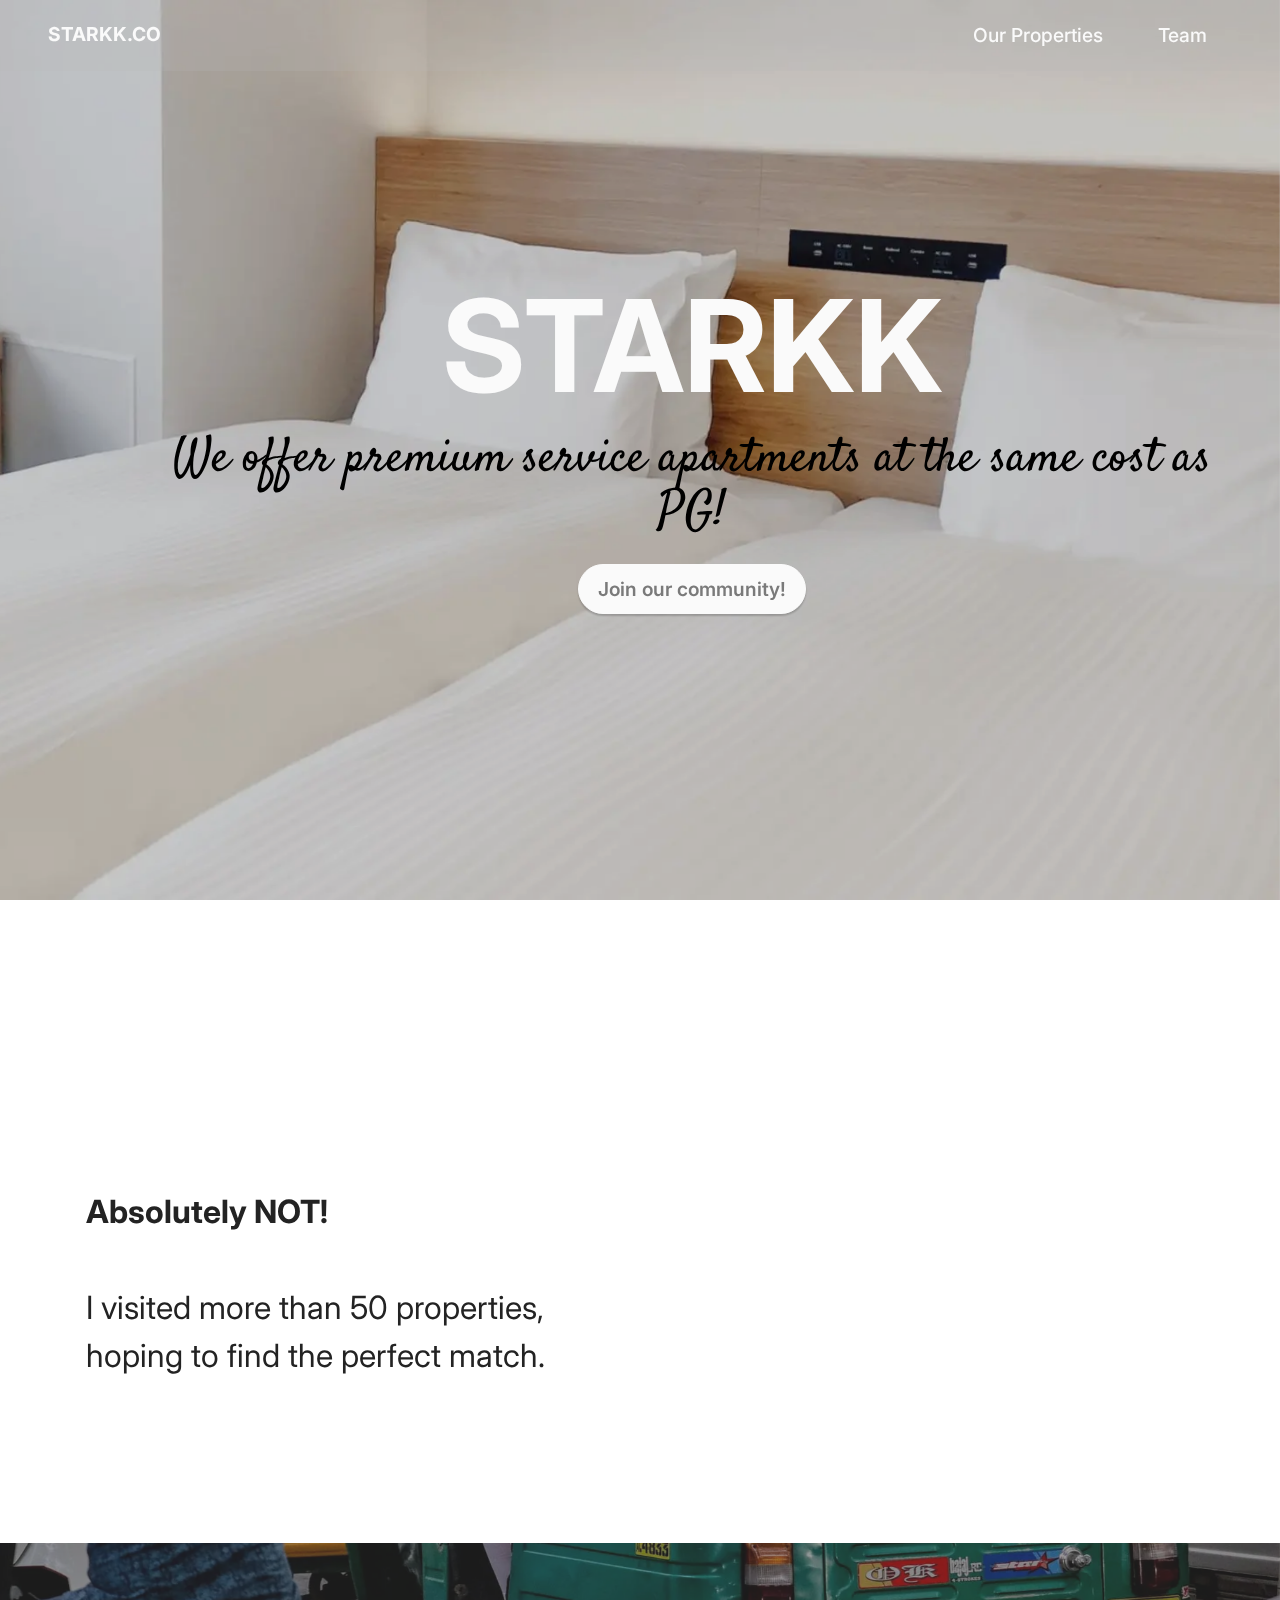
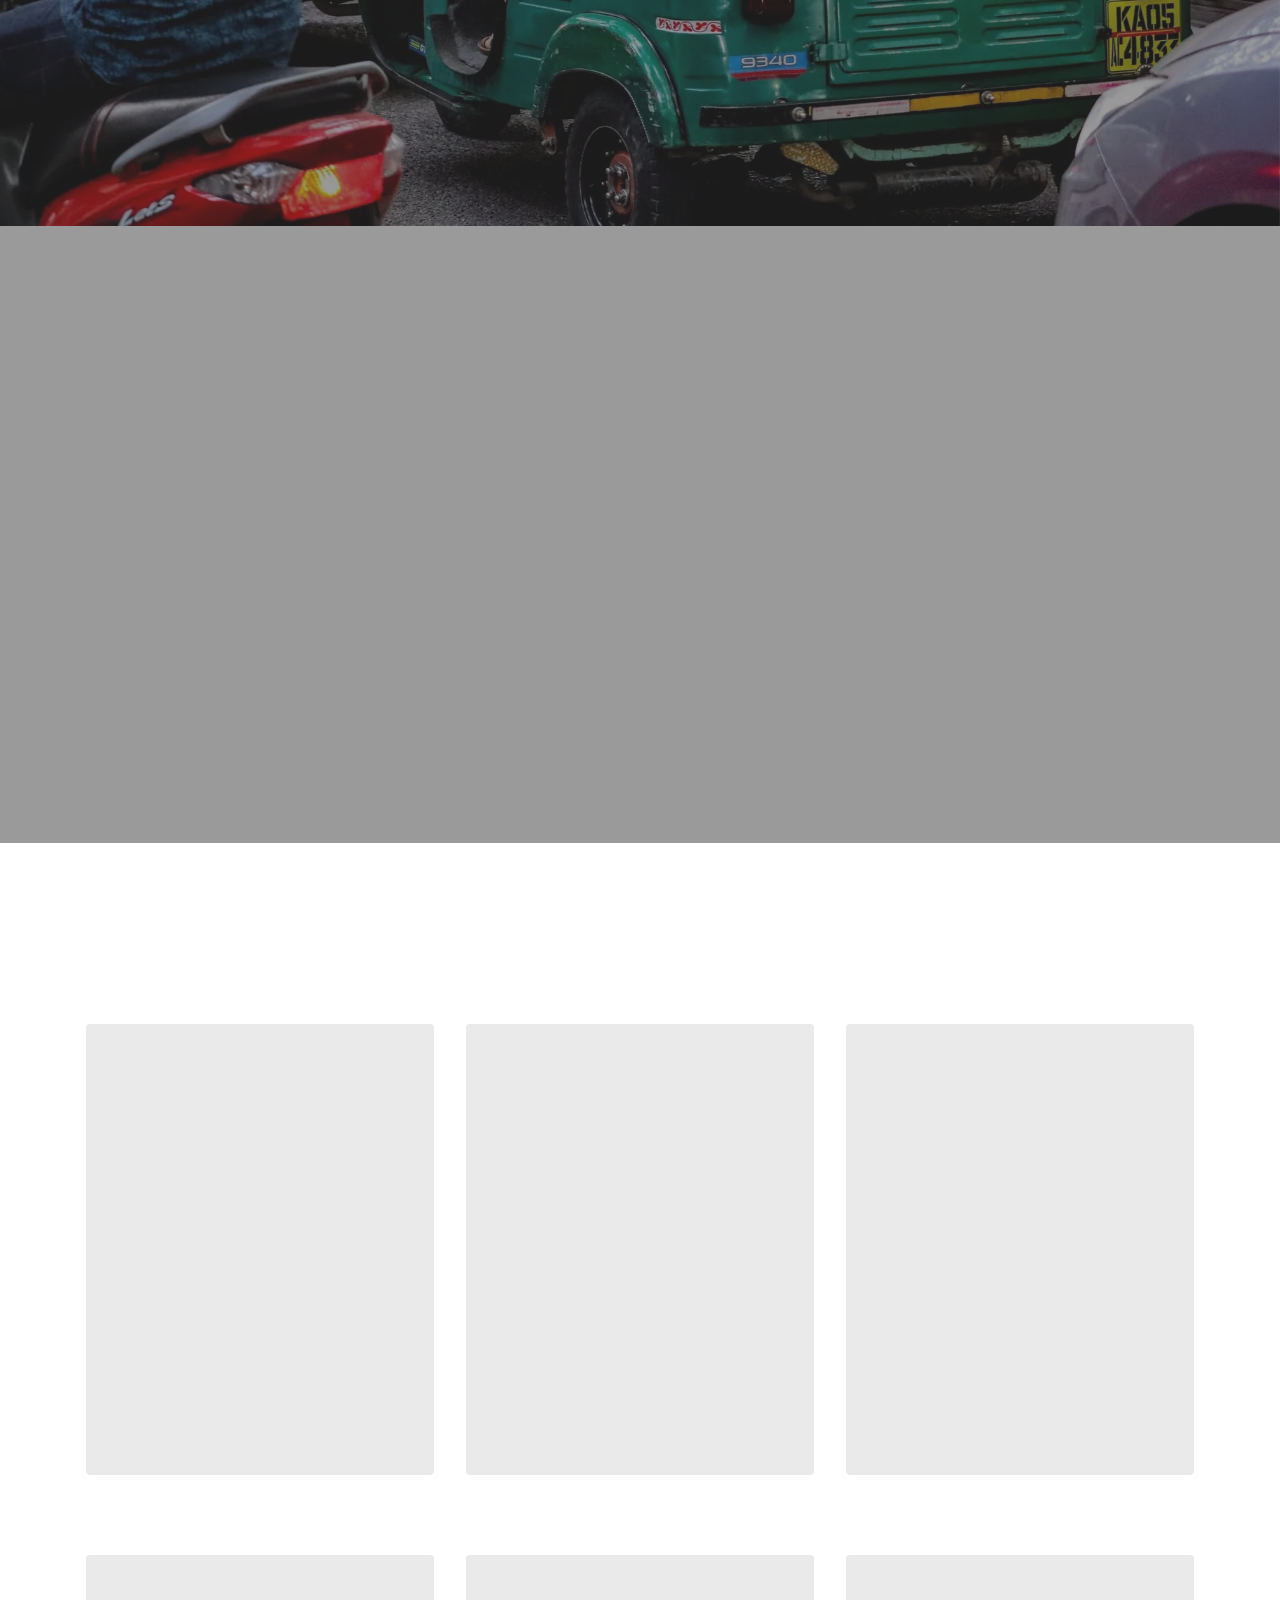
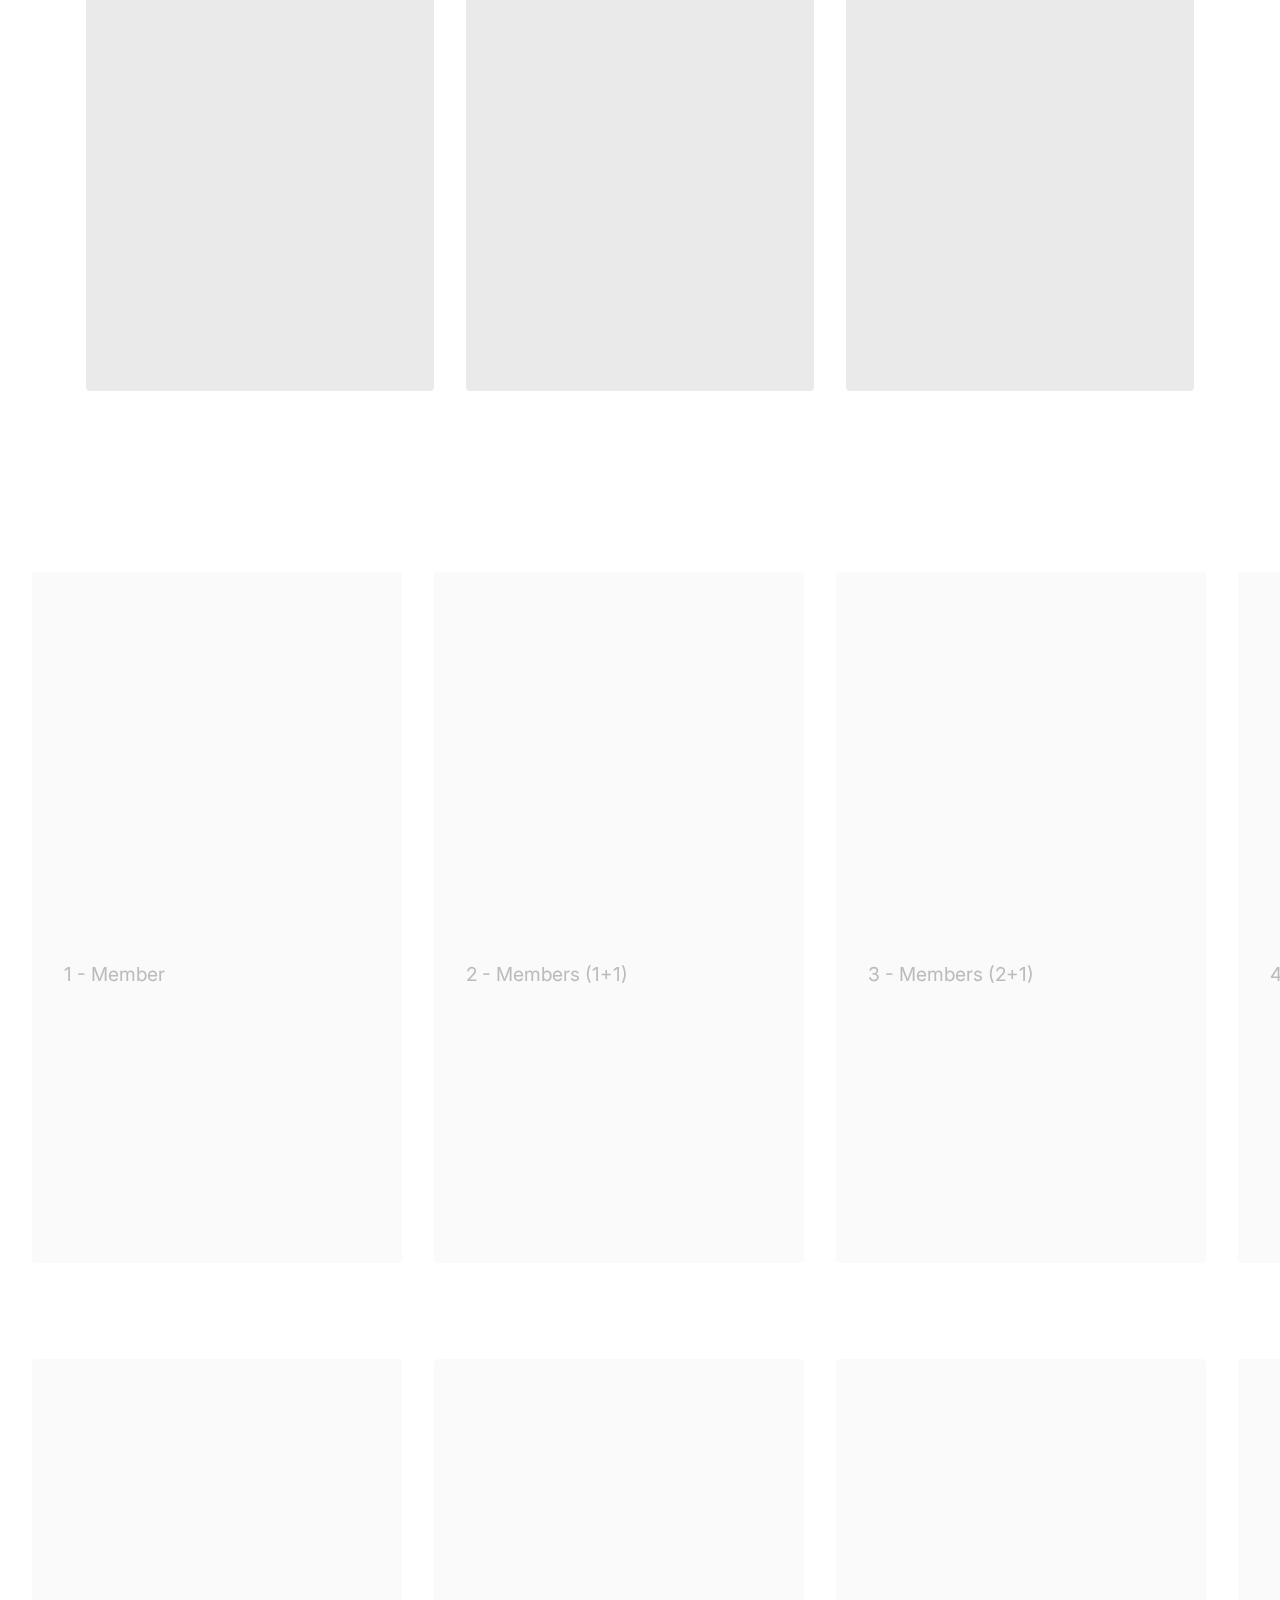
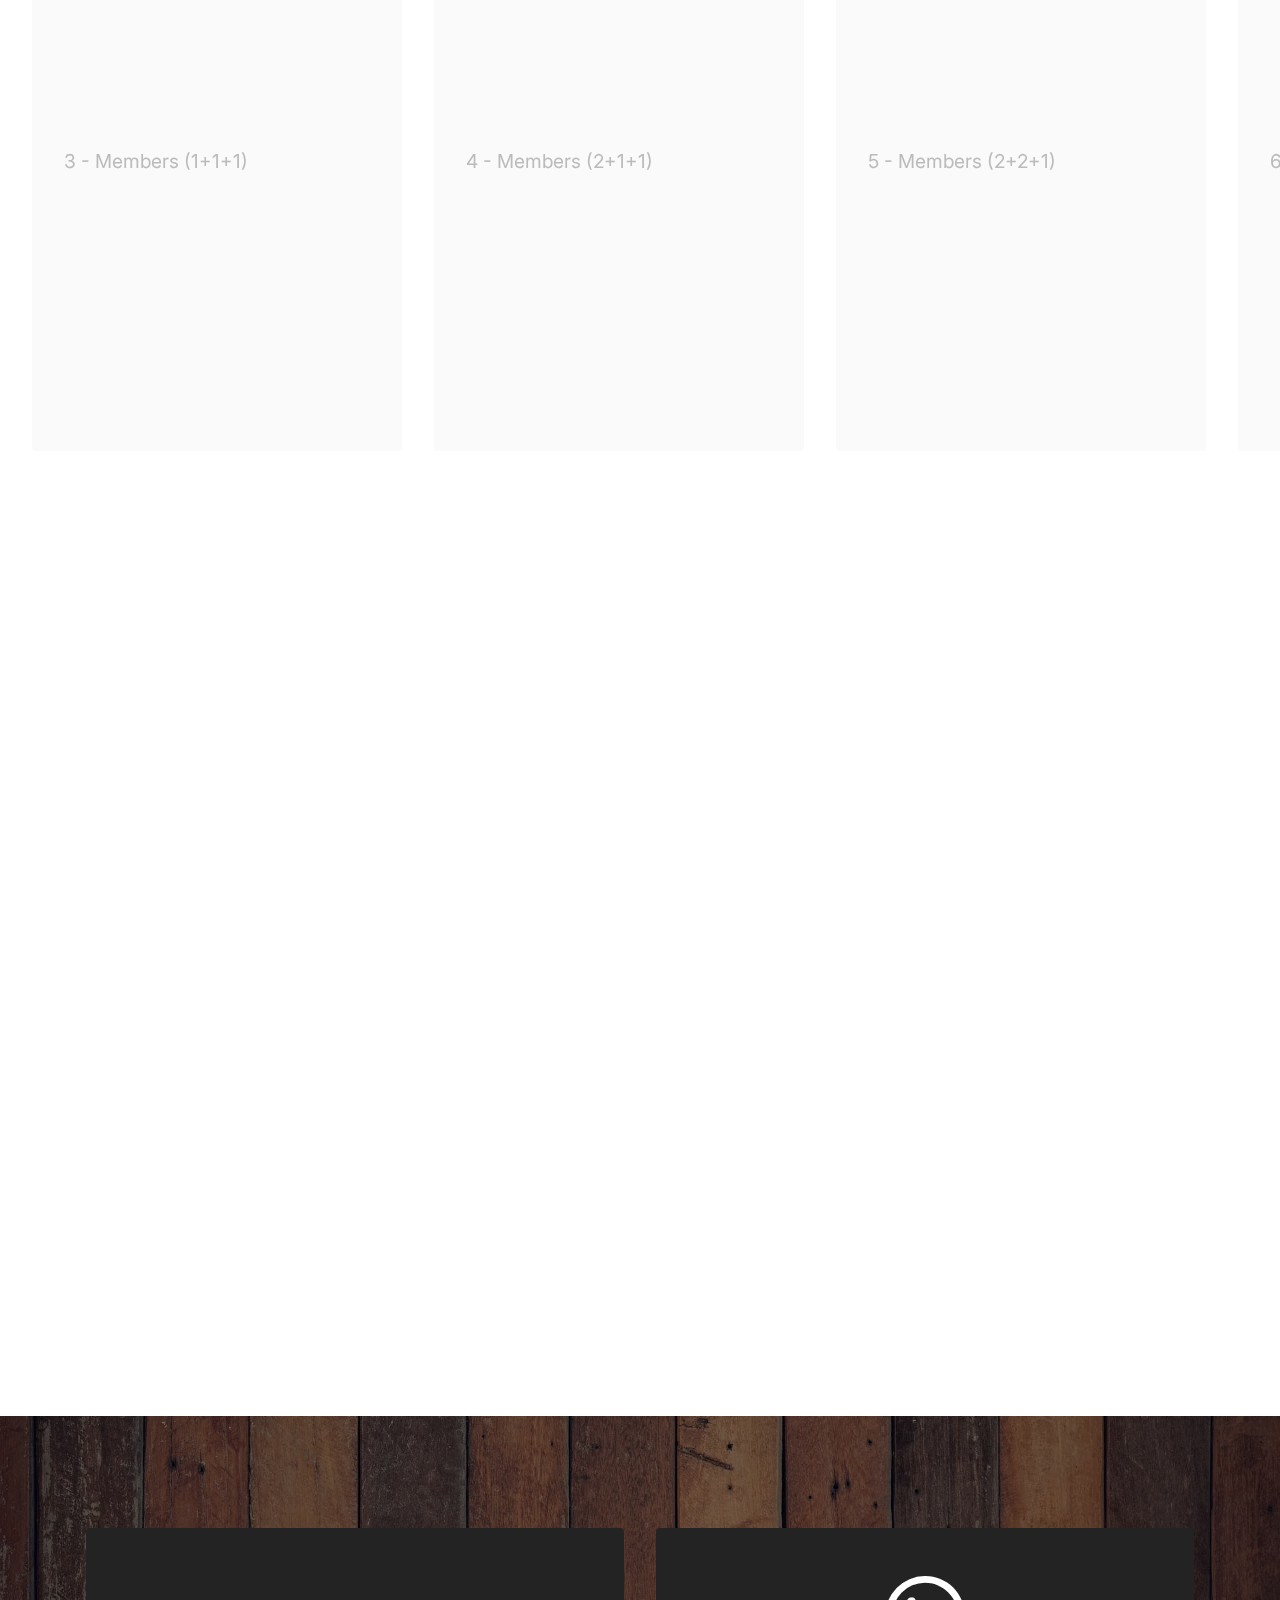
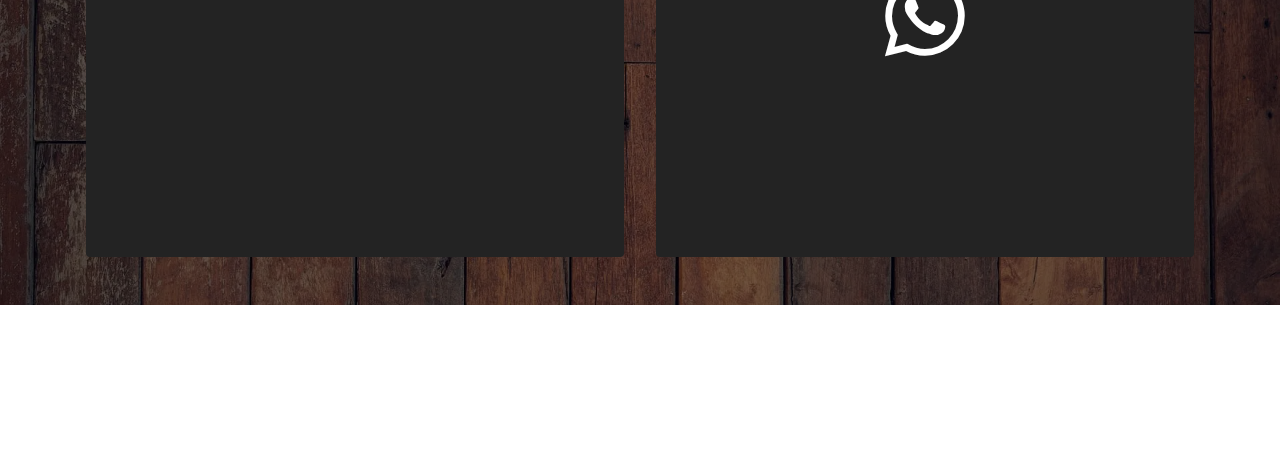
==== index.html @ d4f7dc9d "create github pages" ====
<!DOCTYPE html>
<html  >
<head>
  <!-- Site made with Mobirise Website Builder v5.8.14, https://mobirise.com -->
  <meta charset="UTF-8">
  <meta http-equiv="X-UA-Compatible" content="IE=edge">
  <meta name="generator" content="Mobirise v5.8.14, mobirise.com">
  <meta name="viewport" content="width=device-width, initial-scale=1, minimum-scale=1">
  <link rel="shortcut icon" href="assets/images/logo.png" type="image/x-icon">
  <meta name="description" content="">
  
  
  <title>Home</title>
  <link rel="stylesheet" href="assets/web/assets/mobirise-icons2/mobirise2.css">
  <link rel="stylesheet" href="assets/bootstrap/css/bootstrap.min.css">
  <link rel="stylesheet" href="assets/bootstrap/css/bootstrap-grid.min.css">
  <link rel="stylesheet" href="assets/bootstrap/css/bootstrap-reboot.min.css">
  <link rel="stylesheet" href="assets/parallax/jarallax.css">
  <link rel="stylesheet" href="assets/animatecss/animate.css">
  <link rel="stylesheet" href="assets/dropdown/css/style.css">
  <link rel="stylesheet" href="assets/socicon/css/styles.css">
  <link rel="stylesheet" href="assets/theme/css/style.css">
  <link rel="preload" href="https://fonts.googleapis.com/css?family=Inter:100,200,300,400,500,600,700,800,900&display=swap" as="style" onload="this.onload=null;this.rel='stylesheet'">
  <noscript><link rel="stylesheet" href="https://fonts.googleapis.com/css?family=Inter:100,200,300,400,500,600,700,800,900&display=swap"></noscript>
  <link rel="preload" href="https://fonts.googleapis.com/css?family=Satisfy:400&display=swap" as="style" onload="this.onload=null;this.rel='stylesheet'">
  <noscript><link rel="stylesheet" href="https://fonts.googleapis.com/css?family=Satisfy:400&display=swap"></noscript>
  <link rel="preload" as="style" href="assets/mobirise/css/mbr-additional.css"><link rel="stylesheet" href="assets/mobirise/css/mbr-additional.css" type="text/css">

  
  
  
</head>
<body>
  
  <section data-bs-version="5.1" class="menu menu1 cid-tGN4CB5rHm" once="menu" id="menu1-0">
    

    <nav class="navbar navbar-dropdown navbar-fixed-top navbar-expand-lg">
        <div class="container-fluid">
            <div class="navbar-brand">
                
                <span class="navbar-caption-wrap"><a class="navbar-caption text-white text-primary display-7" href="index.html">STARKK.CO</a></span>
            </div>
            <button class="navbar-toggler" type="button" data-toggle="collapse" data-bs-toggle="collapse" data-target="#navbarSupportedContent" data-bs-target="#navbarSupportedContent" aria-controls="navbarNavAltMarkup" aria-expanded="false" aria-label="Toggle navigation">
                <div class="hamburger">
                    <span></span>
                    <span></span>
                    <span></span>
                    <span></span>
                </div>
            </button>
            <div class="collapse navbar-collapse" id="navbarSupportedContent">
                <ul class="navbar-nav nav-dropdown nav-right" data-app-modern-menu="true"><li class="nav-item"><a class="nav-link link text-white text-primary display-7" href="page5.html">Our Properties&nbsp;</a></li><li class="nav-item"><a class="nav-link link text-white text-primary display-7" href="page12.html">Team</a></li></ul>
                
                
            </div>
        </div>
    </nav>
</section>

<section data-bs-version="5.1" class="header5 cid-tGN5LjjEiV mbr-fullscreen mbr-parallax-background" id="header5-7">

    

    
    <div class="mbr-overlay" style="opacity: 0.2; background-color: rgb(0, 0, 0);"></div>

    <div class="container-fluid">
        <div class="row justify-content-end">
            <div class="col-12 col-lg-11">
                <h1 class="mbr-section-title mbr-fonts-style mbr-white mb-3 display-1"><strong>STARKK</strong></h1>
                
                <p class="mbr-text mbr-fonts-style mbr-white display-2">
                    We offer premium service apartments at the same cost as PG!</p>
                <div class="mbr-section-btn mt-3"><a class="btn btn-white display-7" href="https://t.me/+6vLunbrpCRs2NWQ1">Join our community!</a></div>
            </div>
        </div>
    </div>
</section>

<section data-bs-version="5.1" class="content10 cid-tGR493WQ1v" id="content10-15">
    
    <div class="container">
        <div class="row justify-content-center">
            <div class="col-12 col-md">
                <h5 class="mbr-section-title mbr-fonts-style mb-4 display-5"><strong>Is finding a good living space in Bangalore easy?</strong></h5>
                <h6 class="mbr-section-subtitle mbr-fonts-style mb-4 display-5"><br><strong>Absolutely NOT!</strong><br><br>I visited more than 50 properties, hoping to find the perfect match.</h6>
            </div>
            <div class="col-md-12 col-lg-6">
                <p class="mbr-text mbr-fonts-style display-7">After graduating from college, I moved to Bangalore to start my professional journey. I was looking for a living space that<br><br>• Was located near my office<br>• Was clean and well maintained<br>• Had good quality food options<br>• Had a fast and uninterrupted Wi-Fi connection<br><br>Sadly, none of the available options checked even half of the boxes on my list. It's was an absolute nightmare trying to find a place in this big city that met most of my expectations.&nbsp;<br><br>Sudhanshu Raj
<br>IIT BHU, 2021<br></p>
            </div>
        </div>
    </div>
</section>

<section data-bs-version="5.1" class="header5 cid-tGR6v60Wio mbr-fullscreen mbr-parallax-background" id="header5-16">

    

    
    <div class="mbr-overlay" style="opacity: 0.5; background-color: rgb(53, 53, 53);"></div>

    <div class="container">
        <div class="row justify-content-center">
            <div class="col-12 col-lg-10">
                <h1 class="mbr-section-title mbr-fonts-style mbr-white mb-3 display-2"><strong>I wanted to free my peers and friends of the house hunting burden that I faced after coming to Bangalore.</strong></h1>
                
                <p class="mbr-text mbr-fonts-style mbr-white display-5">And that is why, we started <strong>STARKK</strong>, to curate a range of exceptional living spaces designed specifically for the modern professionals!</p>
                <div class="mbr-section-btn mt-3"><a class="btn btn-primary display-7" href="https://t.me/+6vLunbrpCRs2NWQ1">Join our community!</a></div>
            </div>
        </div>
    </div>
</section>

<section data-bs-version="5.1" class="features3 cid-tGR8wv3xkd" id="features3-19">
    
    
    <div class="container">
        <div class="mbr-section-head">
            <h4 class="mbr-section-title mbr-fonts-style align-center mb-0 display-2">
                <strong>Here's what we do differently</strong></h4>
            <h5 class="mbr-section-subtitle mbr-fonts-style align-center mb-0 mt-2 display-5"></h5>
        </div>
        <div class="row mt-4">
            <div class="item features-image сol-12 col-md-6 col-lg-4">
                <div class="item-wrapper">
                    <div class="item-img">
                        <img src="assets/images/mbr-815x543.webp" alt="Mobirise Website Builder">
                    </div>
                    <div class="item-content">
                        <h5 class="item-title mbr-fonts-style display-7"><strong>Prime Locations</strong></h5>
                        
                        <p class="mbr-text mbr-fonts-style mt-3 display-4">Located near major corporate hubs</p>
                    </div>
                    
                </div>
            </div>
            <div class="item features-image сol-12 col-md-6 col-lg-4">
                <div class="item-wrapper">
                    <div class="item-img">
                        <img src="assets/images/mbr-815x576.webp" alt="Mobirise Website Builder">
                    </div>
                    <div class="item-content">
                        <h5 class="item-title mbr-fonts-style display-7"><span style="font-size: 19.2px;"><strong>Neighbours</strong></span><br></h5>
                        
                        <p class="mbr-text mbr-fonts-style mt-3 display-4">Your neighbours are from other equally elite institutions</p>
                    </div>
                    
                </div>
            </div>
            <div class="item features-image сol-12 col-md-6 col-lg-4">
                <div class="item-wrapper">
                    <div class="item-img">
                        <img src="assets/images/mbr-815x517.webp" alt="Mobirise Website Builder">
                    </div>
                    <div class="item-content">
                        <h5 class="item-title mbr-fonts-style display-7"><strong>High-Speed Internet</strong></h5>
                        
                        <p class="mbr-text mbr-fonts-style mt-3 display-4">Why let internet connectivity  interrupt your work or leisure (We provide you with two internet connections)<br></p>
                    </div>
                    
                </div>
            </div>
        </div>
    </div>
</section>

<section data-bs-version="5.1" class="features3 cid-tGRbZzgv1P" id="features3-1d">
    
    
    <div class="container">
        
        <div class="row mt-4">
            <div class="item features-image сol-12 col-md-6 col-lg-4">
                <div class="item-wrapper">
                    <div class="item-img">
                        <img src="assets/images/mbr-1-815x543.webp" alt="Mobirise Website Builder">
                    </div>
                    <div class="item-content">
                        <h5 class="item-title mbr-fonts-style display-7"><span style="font-size: 19.2px;"><strong>Housekeeping</strong></span><br></h5>
                        
                        <p class="mbr-text mbr-fonts-style mt-3 display-4">We provide high quality, clean and hygienic living spaces with on call housekeeping support</p>
                    </div>
                    
                </div>
            </div>
            <div class="item features-image сol-12 col-md-6 col-lg-4">
                <div class="item-wrapper">
                    <div class="item-img">
                        <img src="assets/images/mbr-815x544.webp" alt="Mobirise Website Builder">
                    </div>
                    <div class="item-content">
                        <h5 class="item-title mbr-fonts-style display-7"><strong>Meal Plans</strong></h5>
                        
                        <p class="mbr-text mbr-fonts-style mt-3 display-4">Optional services featuring home like North and South Indian cuisine</p>
                    </div>
                    
                </div>
            </div>
            <div class="item features-image сol-12 col-md-6 col-lg-4">
                <div class="item-wrapper">
                    <div class="item-img">
                        <img src="assets/images/mbr-815x540.webp" alt="Mobirise Website Builder">
                    </div>
                    <div class="item-content">
                        <h5 class="item-title mbr-fonts-style display-7"><strong>Quick Support</strong></h5>
                        
                        <p class="mbr-text mbr-fonts-style mt-3 display-4">Our dedicated support team will address any concerns or queries that you may have<br></p>
                    </div>
                    
                </div>
            </div>
        </div>
    </div>
</section>

<section data-bs-version="5.1" class="slider5 mbr-embla cid-tGSY0SwOxm" id="slider5-1g">
    
    
    <div class="position-relative">
        <div class="mbr-section-head">
            <h4 class="mbr-section-title mbr-fonts-style align-center mb-0 display-2">
                <strong>Our Offerings</strong></h4>
            
        </div>
        <div class="embla mt-4" data-skip-snaps="true" data-align="center" data-contain-scroll="trimSnaps" data-auto-play-interval="5" data-draggable="true">
            <div class="embla__viewport container-fluid">
                <div class="embla__container">
                    <div class="embla__slide slider-image item active" style="margin-left: 1rem; margin-right: 1rem;">
                        <div class="slide-content">
                            <div class="item-img">
                                <div class="item-wrapper">
                                    <img src="assets/images/pexels-rachel-claire-5490384-600x900.webp" alt="Mobirise Website Builder" title="">
                                </div>
                            </div>
                            <div class="item-content">
                                <h5 class="item-title mbr-fonts-style display-5"><strong>1 BHK</strong></h5>
                                <h6 class="item-subtitle mbr-fonts-style mt-1 display-7">1 - Member</h6>
                                <p class="mbr-text mbr-fonts-style mt-3 display-7">This is for one person. Fully furnished 1 BHK flat with hall, kitchen, and utility area.</p>
                            </div>
                            <div class="mbr-section-btn item-footer mt-2"><a href="page1.html" class="btn item-btn btn-black display-4" target="_blank">Check details</a></div>
                        </div>
                    </div>
                    
                    <div class="embla__slide slider-image item" style="margin-left: 1rem; margin-right: 1rem;">
                        <div class="slide-content">
                            <div class="item-img">
                                <div class="item-wrapper">
                                    <img src="assets/images/masaaki-komori-imbxscxyife-unsplash-600x400.webp" alt="Mobirise Website Builder" title="" data-slide-to="1" data-bs-slide-to="1">
                                </div>
                            </div>
                            <div class="item-content">
                                <h5 class="item-title mbr-fonts-style display-5"><strong>1 BHK</strong></h5>
                                <h6 class="item-subtitle mbr-fonts-style mt-1 display-7">2 - Members (1+1)</h6>
                                <p class="mbr-text mbr-fonts-style mt-3 display-7">This is for two people. 2 people in a room will get a fully furnished
<br>1 BHK flat with hall, kitchen, and utility area.<br></p>
                            </div>
                            <div class="mbr-section-btn item-footer mt-2"><a href="page2.html" class="btn item-btn btn-black display-4" target="_blank">Check details</a></div>
                        </div>
                    </div><div class="embla__slide slider-image item" style="margin-left: 1rem; margin-right: 1rem;">
                        <div class="slide-content">
                            <div class="item-img">
                                <div class="item-wrapper">
                                    <img src="assets/images/febrian-zakaria-2qtscoqnoag-unsplash-600x900.webp" alt="Mobirise Website Builder" title="" data-slide-to="2" data-bs-slide-to="2">
                                </div>
                            </div>
                            <div class="item-content">
                                <h5 class="item-title mbr-fonts-style display-5"><strong>2 BHK</strong></h5>
                                <h6 class="item-subtitle mbr-fonts-style mt-1 display-7">3 - Members (2+1)</h6>
                                <p class="mbr-text mbr-fonts-style mt-3 display-7">This is for three people. 1 person in a room and 2 people in another room will get a fully furnished 2 BHK flat with hall, kitchen, and utility area.</p>
                            </div>
                            <div class="mbr-section-btn item-footer mt-2"><a href="page3.html" class="btn item-btn btn-black display-4" target="_blank">Check details</a></div>
                        </div>
                    </div>
                    <div class="embla__slide slider-image item" style="margin-left: 1rem; margin-right: 1rem;">
                        <div class="slide-content">
                            <div class="item-img">
                                <div class="item-wrapper">
                                    <img src="assets/images/pexels-engin-akyurt-3688261-600x400.webp" alt="Mobirise Website Builder" title="">
                                </div>
                            </div>
                            <div class="item-content">
                                <h5 class="item-title mbr-fonts-style display-5"><strong>2 BHK</strong></h5>
                                <h6 class="item-subtitle mbr-fonts-style mt-1 display-7">4 - Members (2+2)</h6>
                                <p class="mbr-text mbr-fonts-style mt-3 display-7">This is for four people. 2 people in a room will get a fully furnished
<br>2 BHK flat with hall, dinning area, kitchen, and utility area.<br></p>
                            </div>
                            <div class="mbr-section-btn item-footer mt-2"><a href="page4.html" class="btn item-btn btn-black display-4" target="_blank">Check details</a></div>
                        </div>
                    </div>
                </div>
            </div>
            <button class="embla__button embla__button--prev">
                <span class="mobi-mbri mobi-mbri-arrow-prev mbr-iconfont" aria-hidden="true"></span>
                <span class="sr-only visually-hidden visually-hidden">Previous</span>
            </button>
            <button class="embla__button embla__button--next">
                <span class="mobi-mbri mobi-mbri-arrow-next mbr-iconfont" aria-hidden="true"></span>
                <span class="sr-only visually-hidden visually-hidden">Next</span>
            </button>
        </div>
    </div>
</section>

<section data-bs-version="5.1" class="slider5 mbr-embla cid-tHdAeYsY3I" id="slider5-2h">
    
    
    <div class="position-relative">
        
        <div class="embla mt-4" data-skip-snaps="true" data-align="center" data-contain-scroll="trimSnaps" data-auto-play-interval="5" data-draggable="true">
            <div class="embla__viewport container-fluid">
                <div class="embla__container">
                    <div class="embla__slide slider-image item active" style="margin-left: 1rem; margin-right: 1rem;">
                        <div class="slide-content">
                            <div class="item-img">
                                <div class="item-wrapper">
                                    <img src="assets/images/mbr-3-600x400.webp" alt="Mobirise Website Builder" title="">
                                </div>
                            </div>
                            <div class="item-content">
                                <h5 class="item-title mbr-fonts-style display-5"><strong>3 BHK</strong></h5>
                                <h6 class="item-subtitle mbr-fonts-style mt-1 display-7">3 - Members (1+1+1)</h6>
                                <p class="mbr-text mbr-fonts-style mt-3 display-7">This is for three people. Fully furnished 3 BHK flat with hall, kitchen, and utility area.</p>
                            </div>
                            <div class="mbr-section-btn item-footer mt-2"><a href="page6.html" class="btn item-btn btn-black display-4">Check details</a></div>
                        </div>
                    </div>
                    
                    <div class="embla__slide slider-image item" style="margin-left: 1rem; margin-right: 1rem;">
                        <div class="slide-content">
                            <div class="item-img">
                                <div class="item-wrapper">
                                    <img src="assets/images/mbr-600x396.webp" alt="Mobirise Website Builder" title="" data-slide-to="1" data-bs-slide-to="1">
                                </div>
                            </div>
                            <div class="item-content">
                                <h5 class="item-title mbr-fonts-style display-5"><strong>3 BHK</strong></h5>
                                <h6 class="item-subtitle mbr-fonts-style mt-1 display-7">4 - Members (2+1+1)</h6>
                                <p class="mbr-text mbr-fonts-style mt-3 display-7">This is for four people. 2 people in a room and 1-1 in other rooms will get a fully furnished 3 BHK flat with a hall, kitchen, and utility area.<br></p>
                            </div>
                            <div class="mbr-section-btn item-footer mt-2"><a href="page7.html" class="btn item-btn btn-black display-4">Check details</a></div>
                        </div>
                    </div><div class="embla__slide slider-image item" style="margin-left: 1rem; margin-right: 1rem;">
                        <div class="slide-content">
                            <div class="item-img">
                                <div class="item-wrapper">
                                    <img src="assets/images/mbr-600x455.webp" alt="Mobirise Website Builder" title="" data-slide-to="2" data-bs-slide-to="2">
                                </div>
                            </div>
                            <div class="item-content">
                                <h5 class="item-title mbr-fonts-style display-5"><strong>3 BHK</strong></h5>
                                <h6 class="item-subtitle mbr-fonts-style mt-1 display-7">5 - Members (2+2+1)</h6>
                                <p class="mbr-text mbr-fonts-style mt-3 display-7">This is for five people. 2-2 people in two rooms and 1 person in another room will get a fully furnished 3 BHK flat with hall, kitchen, and utility area.</p>
                            </div>
                            <div class="mbr-section-btn item-footer mt-2"><a href="page8.html" class="btn item-btn btn-black display-4">Check details</a></div>
                        </div>
                    </div>
                    <div class="embla__slide slider-image item" style="margin-left: 1rem; margin-right: 1rem;">
                        <div class="slide-content">
                            <div class="item-img">
                                <div class="item-wrapper">
                                    <img src="assets/images/mbr-4-600x400.webp" alt="Mobirise Website Builder" title="">
                                </div>
                            </div>
                            <div class="item-content">
                                <h5 class="item-title mbr-fonts-style display-5"><strong>3 BHK</strong></h5>
                                <h6 class="item-subtitle mbr-fonts-style mt-1 display-7">6 - Members (2+2+2)</h6>
                                <p class="mbr-text mbr-fonts-style mt-3 display-7">This is for six people. 2 people in each room will get a fully furnished 3 BHK flat with hall, dinning area, kitchen, and utility area.<br></p>
                            </div>
                            <div class="mbr-section-btn item-footer mt-2"><a href="page9.html" class="btn item-btn btn-black display-4">Check details</a></div>
                        </div>
                    </div>
                </div>
            </div>
            <button class="embla__button embla__button--prev">
                <span class="mobi-mbri mobi-mbri-arrow-prev mbr-iconfont" aria-hidden="true"></span>
                <span class="sr-only visually-hidden visually-hidden">Previous</span>
            </button>
            <button class="embla__button embla__button--next">
                <span class="mobi-mbri mobi-mbri-arrow-next mbr-iconfont" aria-hidden="true"></span>
                <span class="sr-only visually-hidden visually-hidden">Next</span>
            </button>
        </div>
    </div>
</section>

<section data-bs-version="5.1" class="content4 cid-tGO77aEwrs" id="content4-13">
    

    
    
    <div class="container">
        <div class="row justify-content-center">
            <div class="title col-md-12 col-lg-10">
                <h3 class="mbr-section-title mbr-fonts-style align-center mb-4 display-2">
                    <strong>Pricing &amp; Features</strong></h3>
                
                
            </div>
        </div>
    </div>
</section>

<section data-bs-version="5.1" class="slider2 cid-tGNRU07YNK" id="slider2-11">
    

    
    <div class="container">
        <div class="row justify-content-center">
            <div class="col-12 col-md-12">
                <div class="carousel slide" id="tHhly1bNRq" data-ride="carousel" data-bs-ride="carousel" data-interval="5000" data-bs-interval="5000">
                    <ol class="carousel-indicators">
                        <li data-slide-to="0" data-bs-slide-to="0" class="active" data-target="#tHhly1bNRq" data-bs-target="#tHhly1bNRq"></li><li data-slide-to="1" data-bs-slide-to="1" class="" data-target="#tHhly1bNRq" data-bs-target="#tHhly1bNRq"></li><li data-slide-to="2" data-bs-slide-to="2" class="" data-target="#tHhly1bNRq" data-bs-target="#tHhly1bNRq"></li>
                        <li data-slide-to="3" data-bs-slide-to="3" data-target="#tHhly1bNRq" data-bs-target="#tHhly1bNRq"></li>
                        
                    </ol>
                    <div class="carousel-inner">
                        <div class="carousel-item slider-image item active">
                            <div class="item-wrapper">
                                
                                <img class="d-block w-100" src="assets/images/2-bhk-1-2164x2752.webp" alt="Mobirise Website Builder" data-slide-to="1" data-bs-slide-to="1">
                                
                            </div>
                        </div><div class="carousel-item slider-image item">
                            <div class="item-wrapper">
                                
                                <img class="d-block w-100" src="assets/images/1-bhk-wb1-2166x2708.webp" alt="Mobirise Website Builder" data-slide-to="2" data-bs-slide-to="2">
                                
                            </div>
                        </div><div class="carousel-item slider-image item">
                            <div class="item-wrapper">
                                
                                <img class="d-block w-100" src="assets/images/1-bhk-wb-2166x2708.webp" alt="Mobirise Website Builder" data-slide-to="3" data-bs-slide-to="3">
                                
                            </div>
                        </div><div class="carousel-item slider-image item">
                            <div class="item-wrapper">
                                
                                <img class="d-block w-100" src="assets/images/2-bhk-2-2164x2752.webp" alt="Mobirise Website Builder" data-slide-to="0" data-bs-slide-to="0">
                                
                            </div>
                        </div>
                        
                        
                    </div>
                    <a class="carousel-control carousel-control-prev" role="button" data-slide="prev" data-bs-slide="prev" href="#tHhly1bNRq">
                        <span class="mobi-mbri mobi-mbri-arrow-prev" aria-hidden="true"></span>
                        <span class="sr-only visually-hidden">Previous</span>
                    </a>
                    <a class="carousel-control carousel-control-next" role="button" data-slide="next" data-bs-slide="next" href="#tHhly1bNRq">
                        <span class="mobi-mbri mobi-mbri-arrow-next" aria-hidden="true"></span>
                        <span class="sr-only visually-hidden">Next</span>
                    </a>
                </div>
            </div>
        </div>
    </div>
</section>

<section data-bs-version="5.1" class="contacts1 cid-tGNTQEcckO" id="contacts1-12">

    

    
    <div class="mbr-overlay" style="opacity: 0.5; background-color: rgb(0, 0, 0);">
    </div>
    <div class="container">
        <div class="mbr-section-head">
            <h3 class="mbr-section-title mbr-fonts-style align-center mb-0 display-5">
                <strong>Contact Us</strong>
            </h3>
            
        </div>
        <div class="row justify-content-center mt-4">
            <div class="card col-12 col-lg-6">
                <div class="card-wrapper">
                    <div class="card-box align-center">
                        <div class="image-wrapper">
                            <a href="https://t.me/+6vLunbrpCRs2NWQ1"><span class="mbr-iconfont socicon-telegram socicon" style="color: rgb(255, 255, 255); fill: rgb(255, 255, 255);"></span></a>
                        </div>
                        <h4 class="card-title mbr-fonts-style mb-2 display-5"><strong>Telegram</strong></h4>
                        <p class="mbr-text mbr-fonts-style mb-2 display-4"></p>
                        <h5 class="link mbr-fonts-style display-4">J<a href="https://t.me/+6vLunbrpCRs2NWQ1" class="text-primary">oin our Telegram group for updates on living spaces</a></h5>
                    </div>
                </div>
            </div>
            <div class="card col-12 col-lg-6">
                <div class="card-wrapper">
                    <div class="card-box align-center">
                        <div class="image-wrapper">
                            <span class="mbr-iconfont socicon-whatsapp socicon" style="color: rgb(255, 255, 255); fill: rgb(255, 255, 255);"></span>
                        </div>
                        <h4 class="card-title mbr-fonts-style align-center mb-2 display-5">
                            <strong>WhatsApp</strong></h4>
                        <p class="mbr-text mbr-fonts-style mb-2 display-4"></p>
                        <h5 class="link mbr-black mbr-fonts-style display-7">Reach out to us for any queries<br>+91 9984999742</h5>
                    </div>
                </div>
            </div>
        </div>
    </div>
</section>

<section data-bs-version="5.1" class="footer7 cid-tGRdBDmHnu mbr-reveal" once="footers" id="footer7-1f">

    

    

    <div class="container">
        <div class="media-container-row align-center mbr-white">
            <div class="col-12">
                <p class="mbr-text mb-0 mbr-fonts-style display-7">
                    © Copyright 2023 STARKK.CO</p>
            </div>
        </div>
    </div>
</section><section class="display-7" style="padding: 0;align-items: center;justify-content: center;flex-wrap: wrap;    align-content: center;display: flex;position: relative;height: 4rem;"><a href="https://mobiri.se/3033887" style="flex: 1 1;height: 4rem;position: absolute;width: 100%;z-index: 1;"><img alt="" style="height: 4rem;" src="[data-uri]"></a><p style="margin: 0;text-align: center;" class="display-7">Made with  &#8204;</p><a style="z-index:1" href="https://mobirise.com/builder/html-code-generator.html">HTML Code Generator</a></section><script src="assets/bootstrap/js/bootstrap.bundle.min.js"></script>  <script src="assets/parallax/jarallax.js"></script>  <script src="assets/smoothscroll/smooth-scroll.js"></script>  <script src="assets/ytplayer/index.js"></script>  <script src="assets/dropdown/js/navbar-dropdown.js"></script>  <script src="assets/embla/embla.min.js"></script>  <script src="assets/embla/script.js"></script>  <script src="assets/theme/js/script.js"></script>  
  
  
 <div id="scrollToTop" class="scrollToTop mbr-arrow-up"><a style="text-align: center;"><i class="mbr-arrow-up-icon mbr-arrow-up-icon-cm cm-icon cm-icon-smallarrow-up"></i></a></div>
    <input name="animation" type="hidden">
  </body>
</html>
---- assets/web/assets/mobirise-icons2/mobirise2.css ----
@font-face {
  font-family: 'Moririse2';
  font-display: swap;
  src:  url('mobirise2.eot?f2bix4');
  src:  url('mobirise2.eot?f2bix4#iefix') format('embedded-opentype'),
    url('mobirise2.ttf?f2bix4') format('truetype'),
    url('mobirise2.woff?f2bix4') format('woff'),
    url('mobirise2.svg?f2bix4#mobirise2') format('svg');
  font-weight: normal;
  font-style: normal;
}

[class^="mobi-"], [class*=" mobi-"] {
  /* use !important to prevent issues with browser extensions that change fonts */
  font-family: 'Moririse2' !important;
  speak: none;
  font-style: normal;
  font-weight: normal;
  font-variant: normal;
  text-transform: none;
  line-height: 1;

  /* Better Font Rendering =========== */
  -webkit-font-smoothing: antialiased;
  -moz-osx-font-smoothing: grayscale;
}

.mobi-mbri-add-submenu:before {
  content: "\e900";
}
.mobi-mbri-alert:before {
  content: "\e901";
}
.mobi-mbri-align-center:before {
  content: "\e902";
}
.mobi-mbri-align-justify:before {
  content: "\e903";
}
.mobi-mbri-align-left:before {
  content: "\e904";
}
.mobi-mbri-align-right:before {
  content: "\e905";
}
.mobi-mbri-android:before {
  content: "\e906";
}
.mobi-mbri-apple:before {
  content: "\e907";
}
.mobi-mbri-arrow-down:before {
  content: "\e908";
}
.mobi-mbri-arrow-next:before {
  content: "\e909";
}
.mobi-mbri-arrow-prev:before {
  content: "\e90a";
}
.mobi-mbri-arrow-up:before {
  content: "\e90b";
}
.mobi-mbri-bold:before {
  content: "\e90c";
}
.mobi-mbri-bookmark:before {
  content: "\e90d";
}
.mobi-mbri-bootstrap:before {
  content: "\e90e";
}
.mobi-mbri-briefcase:before {
  content: "\e90f";
}
.mobi-mbri-browse:before {
  content: "\e910";
}
.mobi-mbri-bulleted-list:before {
  content: "\e911";
}
.mobi-mbri-calendar:before {
  content: "\e912";
}
.mobi-mbri-camera:before {
  content: "\e913";
}
.mobi-mbri-cart-add:before {
  content: "\e914";
}
.mobi-mbri-cart-full:before {
  content: "\e915";
}
.mobi-mbri-cash:before {
  content: "\e916";
}
.mobi-mbri-change-style:before {
  content: "\e917";
}
.mobi-mbri-chat:before {
  content: "\e918";
}
.mobi-mbri-clock:before {
  content: "\e919";
}
.mobi-mbri-close:before {
  content: "\e91a";
}
.mobi-mbri-cloud:before {
  content: "\e91b";
}
.mobi-mbri-code:before {
  content: "\e91c";
}
.mobi-mbri-contact-form:before {
  content: "\e91d";
}
.mobi-mbri-credit-card:before {
  content: "\e91e";
}
.mobi-mbri-cursor-click:before {
  content: "\e91f";
}
.mobi-mbri-cust-feedback:before {
  content: "\e920";
}
.mobi-mbri-database:before {
  content: "\e921";
}
.mobi-mbri-delivery:before {
  content: "\e922";
}
.mobi-mbri-desktop:before {
  content: "\e923";
}
.mobi-mbri-devices:before {
  content: "\e924";
}
.mobi-mbri-down:before {
  content: "\e925";
}
.mobi-mbri-download-2:before {
  content: "\e926";
}
.mobi-mbri-download:before {
  content: "\e927";
}
.mobi-mbri-drag-n-drop-2:before {
  content: "\e928";
}
.mobi-mbri-drag-n-drop:before {
  content: "\e929";
}
.mobi-mbri-edit-2:before {
  content: "\e92a";
}
.mobi-mbri-edit:before {
  content: "\e92b";
}
.mobi-mbri-error:before {
  content: "\e92c";
}
.mobi-mbri-extension:before {
  content: "\e92d";
}
.mobi-mbri-features:before {
  content: "\e92e";
}
.mobi-mbri-file:before {
  content: "\e92f";
}
.mobi-mbri-flag:before {
  content: "\e930";
}
.mobi-mbri-folder:before {
  content: "\e931";
}
.mobi-mbri-gift:before {
  content: "\e932";
}
.mobi-mbri-github:before {
  content: "\e933";
}
.mobi-mbri-globe-2:before {
  content: "\e934";
}
.mobi-mbri-globe:before {
  content: "\e935";
}
.mobi-mbri-growing-chart:before {
  content: "\e936";
}
.mobi-mbri-hearth:before {
  content: "\e937";
}
.mobi-mbri-help:before {
  content: "\e938";
}
.mobi-mbri-home:before {
  content: "\e939";
}
.mobi-mbri-hot-cup:before {
  content: "\e93a";
}
.mobi-mbri-idea:before {
  content: "\e93b";
}
.mobi-mbri-image-gallery:before {
  content: "\e93c";
}
.mobi-mbri-image-slider:before {
  content: "\e93d";
}
.mobi-mbri-info:before {
  content: "\e93e";
}
.mobi-mbri-italic:before {
  content: "\e93f";
}
.mobi-mbri-key:before {
  content: "\e940";
}
.mobi-mbri-laptop:before {
  content: "\e941";
}
.mobi-mbri-layers:before {
  content: "\e942";
}
.mobi-mbri-left-right:before {
  content: "\e943";
}
.mobi-mbri-left:before {
  content: "\e944";
}
.mobi-mbri-letter:before {
  content: "\e945";
}
.mobi-mbri-like:before {
  content: "\e946";
}
.mobi-mbri-link:before {
  content: "\e947";
}
.mobi-mbri-lock:before {
  content: "\e948";
}
.mobi-mbri-login:before {
  content: "\e949";
}
.mobi-mbri-logout:before {
  content: "\e94a";
}
.mobi-mbri-magic-stick:before {
  content: "\e94b";
}
.mobi-mbri-map-pin:before {
  content: "\e94c";
}
.mobi-mbri-menu:before {
  content: "\e94d";
}
.mobi-mbri-mobile-2:before {
  content: "\e94e";
}
.mobi-mbri-mobile-horizontal:before {
  content: "\e94f";
}
.mobi-mbri-mobile:before {
  content: "\e950";
}
.mobi-mbri-mobirise:before {
  content: "\e951";
}
.mobi-mbri-more-horizontal:before {
  content: "\e952";
}
.mobi-mbri-more-vertical:before {
  content: "\e953";
}
.mobi-mbri-music:before {
  content: "\e954";
}
.mobi-mbri-new-file:before {
  content: "\e955";
}
.mobi-mbri-numbered-list:before {
  content: "\e956";
}
.mobi-mbri-opened-folder:before {
  content: "\e957";
}
.mobi-mbri-pages:before {
  content: "\e958";
}
.mobi-mbri-paper-plane:before {
  content: "\e959";
}
.mobi-mbri-paperclip:before {
  content: "\e95a";
}
.mobi-mbri-phone:before {
  content: "\e95b";
}
.mobi-mbri-photo:before {
  content: "\e95c";
}
.mobi-mbri-photos:before {
  content: "\e95d";
}
.mobi-mbri-pin:before {
  content: "\e95e";
}
.mobi-mbri-play:before {
  content: "\e95f";
}
.mobi-mbri-plus:before {
  content: "\e960";
}
.mobi-mbri-preview:before {
  content: "\e961";
}
.mobi-mbri-print:before {
  content: "\e962";
}
.mobi-mbri-protect:before {
  content: "\e963";
}
.mobi-mbri-question:before {
  content: "\e964";
}
.mobi-mbri-quote-left:before {
  content: "\e965";
}
.mobi-mbri-quote-right:before {
  content: "\e966";
}
.mobi-mbri-redo:before {
  content: "\e967";
}
.mobi-mbri-refresh:before {
  content: "\e968";
}
.mobi-mbri-responsive-2:before {
  content: "\e969";
}
.mobi-mbri-responsive:before {
  content: "\e96a";
}
.mobi-mbri-right:before {
  content: "\e96b";
}
.mobi-mbri-rocket:before {
  content: "\e96c";
}
.mobi-mbri-sad-face:before {
  content: "\e96d";
}
.mobi-mbri-sale:before {
  content: "\e96e";
}
.mobi-mbri-save:before {
  content: "\e96f";
}
.mobi-mbri-search:before {
  content: "\e970";
}
.mobi-mbri-setting-2:before {
  content: "\e971";
}
.mobi-mbri-setting-3:before {
  content: "\e972";
}
.mobi-mbri-setting:before {
  content: "\e973";
}
.mobi-mbri-share:before {
  content: "\e974";
}
.mobi-mbri-shopping-bag:before {
  content: "\e975";
}
.mobi-mbri-shopping-basket:before {
  content: "\e976";
}
.mobi-mbri-shopping-cart:before {
  content: "\e977";
}
.mobi-mbri-sites:before {
  content: "\e978";
}
.mobi-mbri-smile-face:before {
  content: "\e979";
}
.mobi-mbri-speed:before {
  content: "\e97a";
}
.mobi-mbri-star:before {
  content: "\e97b";
}
.mobi-mbri-success:before {
  content: "\e97c";
}
.mobi-mbri-sun:before {
  content: "\e97d";
}
.mobi-mbri-sun2:before {
  content: "\e97e";
}
.mobi-mbri-tablet-vertical:before {
  content: "\e97f";
}
.mobi-mbri-tablet:before {
  content: "\e980";
}
.mobi-mbri-target:before {
  content: "\e981";
}
.mobi-mbri-timer:before {
  content: "\e982";
}
.mobi-mbri-to-ftp:before {
  content: "\e983";
}
.mobi-mbri-to-local-drive:before {
  content: "\e984";
}
.mobi-mbri-touch-swipe:before {
  content: "\e985";
}
.mobi-mbri-touch:before {
  content: "\e986";
}
.mobi-mbri-trash:before {
  content: "\e987";
}
.mobi-mbri-underline:before {
  content: "\e988";
}
.mobi-mbri-undo:before {
  content: "\e989";
}
.mobi-mbri-unlink:before {
  content: "\e98a";
}
.mobi-mbri-unlock:before {
  content: "\e98b";
}
.mobi-mbri-up-down:before {
  content: "\e98c";
}
.mobi-mbri-up:before {
  content: "\e98d";
}
.mobi-mbri-update:before {
  content: "\e98e";
}
.mobi-mbri-upload-2:before {
  content: "\e98f";
}
.mobi-mbri-upload:before {
  content: "\e990";
}
.mobi-mbri-user-2:before {
  content: "\e991";
}
.mobi-mbri-user:before {
  content: "\e992";
}
.mobi-mbri-users:before {
  content: "\e993";
}
.mobi-mbri-video-play:before {
  content: "\e994";
}
.mobi-mbri-video:before {
  content: "\e995";
}
.mobi-mbri-watch:before {
  content: "\e996";
}
.mobi-mbri-website-theme-2:before {
  content: "\e997";
}
.mobi-mbri-website-theme:before {
  content: "\e998";
}
.mobi-mbri-wifi:before {
  content: "\e999";
}
.mobi-mbri-windows:before {
  content: "\e99a";
}
.mobi-mbri-zoom-in:before {
  content: "\e99b";
}
.mobi-mbri-zoom-out:before {
  content: "\e99c";
}
---- assets/parallax/jarallax.css ----
.jarallax {
    position: relative;
    z-index: 0;
}
.jarallax > .jarallax-img {
    position: absolute;
    object-fit: cover;
    /* support for plugin https://github.com/bfred-it/object-fit-images */
    font-family: 'object-fit: cover;';
    top: 0;
    left: 0;
    width: 100%;
    height: 100%;
    z-index: -1;
}
---- assets/dropdown/css/style.css ----
.navbar-dropdown {
  left: 0;
  padding: 0;
  position: absolute;
  right: 0;
  top: 0;
  transition: all 0.45s ease;
  z-index: 1030;
  background: #282828; }
  .navbar-dropdown .navbar-logo {
    margin-right: 0.8rem;
    transition: margin 0.3s ease-in-out;
    vertical-align: middle; }
    .navbar-dropdown .navbar-logo img {
      height: 3.125rem;
      transition: all 0.3s ease-in-out; }
    .navbar-dropdown .navbar-logo.mbr-iconfont {
      font-size: 3.125rem;
      line-height: 3.125rem; }
  .navbar-dropdown .navbar-caption {
    font-weight: 700;
    white-space: normal;
    vertical-align: -4px;
    line-height: 3.125rem !important; }
    .navbar-dropdown .navbar-caption, .navbar-dropdown .navbar-caption:hover {
      color: inherit;
      text-decoration: none; }
  .navbar-dropdown .mbr-iconfont + .navbar-caption {
    vertical-align: -1px; }
  .navbar-dropdown.navbar-fixed-top {
    position: fixed; }
  .navbar-dropdown .navbar-brand span {
    vertical-align: -4px; }
  .navbar-dropdown.bg-color.transparent {
    background: none; }
  .navbar-dropdown.navbar-short .navbar-brand {
    padding: 0.625rem 0; }
    .navbar-dropdown.navbar-short .navbar-brand span {
      vertical-align: -1px; }
  .navbar-dropdown.navbar-short .navbar-caption {
    line-height: 2.375rem !important;
    vertical-align: -2px; }
  .navbar-dropdown.navbar-short .navbar-logo {
    margin-right: 0.5rem; }
    .navbar-dropdown.navbar-short .navbar-logo img {
      height: 2.375rem; }
    .navbar-dropdown.navbar-short .navbar-logo.mbr-iconfont {
      font-size: 2.375rem;
      line-height: 2.375rem; }
  .navbar-dropdown.navbar-short .mbr-table-cell {
    height: 3.625rem; }
  .navbar-dropdown .navbar-close {
    left: 0.6875rem;
    position: fixed;
    top: 0.75rem;
    z-index: 1000; }
  .navbar-dropdown .hamburger-icon {
    content: "";
    display: inline-block;
    vertical-align: middle;
    width: 16px;
    -webkit-box-shadow: 0 -6px 0 1px #282828,0 0 0 1px #282828,0 6px 0 1px #282828;
    -moz-box-shadow: 0 -6px 0 1px #282828,0 0 0 1px #282828,0 6px 0 1px #282828;
    box-shadow: 0 -6px 0 1px #282828,0 0 0 1px #282828,0 6px 0 1px #282828; }

.dropdown-menu .dropdown-toggle[data-toggle="dropdown-submenu"]::after {
  border-bottom: 0.35em solid transparent;
  border-left: 0.35em solid;
  border-right: 0;
  border-top: 0.35em solid transparent;
  margin-left: 0.3rem; }

.dropdown-menu .dropdown-item:focus {
  outline: 0; }

.nav-dropdown {
  font-size: 0.75rem;
  font-weight: 500;
  height: auto !important; }
  .nav-dropdown .nav-btn {
    padding-left: 1rem; }
  .nav-dropdown .link {
    margin: .667em 1.667em;
    font-weight: 500;
    padding: 0;
    transition: color .2s ease-in-out; }
    .nav-dropdown .link.dropdown-toggle {
      margin-right: 2.583em; }
      .nav-dropdown .link.dropdown-toggle::after {
        margin-left: .25rem;
        border-top: 0.35em solid;
        border-right: 0.35em solid transparent;
        border-left: 0.35em solid transparent;
        border-bottom: 0; }
      .nav-dropdown .link.dropdown-toggle[aria-expanded="true"] {
        margin: 0;
        padding: 0.667em 3.263em  0.667em 1.667em; }
  .nav-dropdown .link::after,
  .nav-dropdown .dropdown-item::after {
    color: inherit; }
  .nav-dropdown .btn {
    font-size: 0.75rem;
    font-weight: 700;
    letter-spacing: 0;
    margin-bottom: 0;
    padding-left: 1.25rem;
    padding-right: 1.25rem; }
  .nav-dropdown .dropdown-menu {
    border-radius: 0;
    border: 0;
    left: 0;
    margin: 0;
    padding-bottom: 1.25rem;
    padding-top: 1.25rem;
    position: relative; }
  .nav-dropdown .dropdown-submenu {
    margin-left: 0.125rem;
    top: 0; }
  .nav-dropdown .dropdown-item {
    font-weight: 500;
    line-height: 2;
    padding: 0.3846em 4.615em 0.3846em 1.5385em;
    position: relative;
    transition: color .2s ease-in-out, background-color .2s ease-in-out; }
    .nav-dropdown .dropdown-item::after {
      margin-top: -0.3077em;
      position: absolute;
      right: 1.1538em;
      top: 50%; }
    .nav-dropdown .dropdown-item:focus, .nav-dropdown .dropdown-item:hover {
      background: none; }

@media (max-width: 767px) {
  .nav-dropdown.navbar-toggleable-sm {
    bottom: 0;
    display: none;
    left: 0;
    overflow-x: hidden;
    position: fixed;
    top: 0;
    transform: translateX(-100%);
    -ms-transform: translateX(-100%);
    -webkit-transform: translateX(-100%);
    width: 18.75rem;
    z-index: 999; } }
.nav-dropdown.navbar-toggleable-xl {
  bottom: 0;
  display: none;
  left: 0;
  overflow-x: hidden;
  position: fixed;
  top: 0;
  transform: translateX(-100%);
  -ms-transform: translateX(-100%);
  -webkit-transform: translateX(-100%);
  width: 18.75rem;
  z-index: 999; }

.nav-dropdown-sm {
  display: block !important;
  overflow-x: hidden;
  overflow: auto;
  padding-top: 3.875rem; }
  .nav-dropdown-sm::after {
    content: "";
    display: block;
    height: 3rem;
    width: 100%; }
  .nav-dropdown-sm.collapse.in ~ .navbar-close {
    display: block !important; }
  .nav-dropdown-sm.collapsing, .nav-dropdown-sm.collapse.in {
    transform: translateX(0);
    -ms-transform: translateX(0);
    -webkit-transform: translateX(0);
    transition: all 0.25s ease-out;
    -webkit-transition: all 0.25s ease-out;
    background: #282828; }
  .nav-dropdown-sm.collapsing[aria-expanded="false"] {
    transform: translateX(-100%);
    -ms-transform: translateX(-100%);
    -webkit-transform: translateX(-100%); }
  .nav-dropdown-sm .nav-item {
    display: block;
    margin-left: 0 !important;
    padding-left: 0; }
  .nav-dropdown-sm .link,
  .nav-dropdown-sm .dropdown-item {
    border-top: 1px dotted rgba(255, 255, 255, 0.1);
    font-size: 0.8125rem;
    line-height: 1.6;
    margin: 0 !important;
    padding: 0.875rem 2.4rem 0.875rem 1.5625rem !important;
    position: relative;
    white-space: normal; }
    .nav-dropdown-sm .link:focus, .nav-dropdown-sm .link:hover,
    .nav-dropdown-sm .dropdown-item:focus,
    .nav-dropdown-sm .dropdown-item:hover {
      background: rgba(0, 0, 0, 0.2) !important;
      color: #c0a375; }
  .nav-dropdown-sm .nav-btn {
    position: relative;
    padding: 1.5625rem 1.5625rem 0 1.5625rem; }
    .nav-dropdown-sm .nav-btn::before {
      border-top: 1px dotted rgba(255, 255, 255, 0.1);
      content: "";
      left: 0;
      position: absolute;
      top: 0;
      width: 100%; }
    .nav-dropdown-sm .nav-btn + .nav-btn {
      padding-top: 0.625rem; }
      .nav-dropdown-sm .nav-btn + .nav-btn::before {
        display: none; }
  .nav-dropdown-sm .btn {
    padding: 0.625rem 0; }
  .nav-dropdown-sm .dropdown-toggle[data-toggle="dropdown-submenu"]::after {
    margin-left: .25rem;
    border-top: 0.35em solid;
    border-right: 0.35em solid transparent;
    border-left: 0.35em solid transparent;
    border-bottom: 0; }
  .nav-dropdown-sm .dropdown-toggle[data-toggle="dropdown-submenu"][aria-expanded="true"]::after {
    border-top: 0;
    border-right: 0.35em solid transparent;
    border-left: 0.35em solid transparent;
    border-bottom: 0.35em solid; }
  .nav-dropdown-sm .dropdown-menu {
    margin: 0;
    padding: 0;
    position: relative;
    top: 0;
    left: 0;
    width: 100%;
    border: 0;
    float: none;
    border-radius: 0;
    background: none; }
  .nav-dropdown-sm .dropdown-submenu {
    left: 100%;
    margin-left: 0.125rem;
    margin-top: -1.25rem;
    top: 0; }

.navbar-toggleable-sm .nav-dropdown .dropdown-menu {
  position: absolute; }

.navbar-toggleable-sm .nav-dropdown .dropdown-submenu {
  left: 100%;
  margin-left: 0.125rem;
  margin-top: -1.25rem;
  top: 0; }

.navbar-toggleable-sm.opened .nav-dropdown .dropdown-menu {
  position: relative; }

.navbar-toggleable-sm.opened .nav-dropdown .dropdown-submenu {
  left: 0;
  margin-left: 00rem;
  margin-top: 0rem;
  top: 0; }

.is-builder .nav-dropdown.collapsing {
  transition: none !important; }
---- assets/socicon/css/styles.css ----
@charset "UTF-8";

@font-face {
  font-family: 'Socicon';
  src:  url('../fonts/socicon.eot');
  src:  url('../fonts/socicon.eot?#iefix') format('embedded-opentype'),
    url('../fonts/socicon.woff2') format('woff2'),
    url('../fonts/socicon.ttf') format('truetype'),
    url('../fonts/socicon.woff') format('woff'),
    url('../fonts/socicon.svg#socicon') format('svg');
  font-weight: normal;
  font-style: normal;
  font-display: swap;
}

[data-icon]:before {
  font-family: "socicon" !important;
  content: attr(data-icon);
  font-style: normal !important;
  font-weight: normal !important;
  font-variant: normal !important;
  text-transform: none !important;
  speak: none;
  line-height: 1;
  -webkit-font-smoothing: antialiased;
  -moz-osx-font-smoothing: grayscale;
}

[class^="socicon-"], [class*=" socicon-"] {
  /* use !important to prevent issues with browser extensions that change fonts */
  font-family: 'Socicon' !important;
  speak: none;
  font-style: normal;
  font-weight: normal;
  font-variant: normal;
  text-transform: none;
  line-height: 1;

  /* Better Font Rendering =========== */
  -webkit-font-smoothing: antialiased;
  -moz-osx-font-smoothing: grayscale;
}

.socicon-eitaa:before {
  content: "\e97c";
}
.socicon-soroush:before {
  content: "\e97d";
}
.socicon-bale:before {
  content: "\e97e";
}
.socicon-zazzle:before {
  content: "\e97b";
}
.socicon-society6:before {
  content: "\e97a";
}
.socicon-redbubble:before {
  content: "\e979";
}
.socicon-avvo:before {
  content: "\e978";
}
.socicon-stitcher:before {
  content: "\e977";
}
.socicon-googlehangouts:before {
  content: "\e974";
}
.socicon-dlive:before {
  content: "\e975";
}
.socicon-vsco:before {
  content: "\e976";
}
.socicon-flipboard:before {
  content: "\e973";
}
.socicon-ubuntu:before {
  content: "\e958";
}
.socicon-artstation:before {
  content: "\e959";
}
.socicon-invision:before {
  content: "\e95a";
}
.socicon-torial:before {
  content: "\e95b";
}
.socicon-collectorz:before {
  content: "\e95c";
}
.socicon-seenthis:before {
  content: "\e95d";
}
.socicon-googleplaymusic:before {
  content: "\e95e";
}
.socicon-debian:before {
  content: "\e95f";
}
.socicon-filmfreeway:before {
  content: "\e960";
}
.socicon-gnome:before {
  content: "\e961";
}
.socicon-itchio:before {
  content: "\e962";
}
.socicon-jamendo:before {
  content: "\e963";
}
.socicon-mix:before {
  content: "\e964";
}
.socicon-sharepoint:before {
  content: "\e965";
}
.socicon-tinder:before {
  content: "\e966";
}
.socicon-windguru:before {
  content: "\e967";
}
.socicon-cdbaby:before {
  content: "\e968";
}
.socicon-elementaryos:before {
  content: "\e969";
}
.socicon-stage32:before {
  content: "\e96a";
}
.socicon-tiktok:before {
  content: "\e96b";
}
.socicon-gitter:before {
  content: "\e96c";
}
.socicon-letterboxd:before {
  content: "\e96d";
}
.socicon-threema:before {
  content: "\e96e";
}
.socicon-splice:before {
  content: "\e96f";
}
.socicon-metapop:before {
  content: "\e970";
}
.socicon-naver:before {
  content: "\e971";
}
.socicon-remote:before {
  content: "\e972";
}
.socicon-internet:before {
  content: "\e957";
}
.socicon-moddb:before {
  content: "\e94b";
}
.socicon-indiedb:before {
  content: "\e94c";
}
.socicon-traxsource:before {
  content: "\e94d";
}
.socicon-gamefor:before {
  content: "\e94e";
}
.socicon-pixiv:before {
  content: "\e94f";
}
.socicon-myanimelist:before {
  content: "\e950";
}
.socicon-blackberry:before {
  content: "\e951";
}
.socicon-wickr:before {
  content: "\e952";
}
.socicon-spip:before {
  content: "\e953";
}
.socicon-napster:before {
  content: "\e954";
}
.socicon-beatport:before {
  content: "\e955";
}
.socicon-hackerone:before {
  content: "\e956";
}
.socicon-hackernews:before {
  content: "\e946";
}
.socicon-smashwords:before {
  content: "\e947";
}
.socicon-kobo:before {
  content: "\e948";
}
.socicon-bookbub:before {
  content: "\e949";
}
.socicon-mailru:before {
  content: "\e94a";
}
.socicon-gitlab:before {
  content: "\e945";
}
.socicon-instructables:before {
  content: "\e944";
}
.socicon-portfolio:before {
  content: "\e943";
}
.socicon-codered:before {
  content: "\e940";
}
.socicon-origin:before {
  content: "\e941";
}
.socicon-nextdoor:before {
  content: "\e942";
}
.socicon-udemy:before {
  content: "\e93f";
}
.socicon-livemaster:before {
  content: "\e93e";
}
.socicon-crunchbase:before {
  content: "\e93b";
}
.socicon-homefy:before {
  content: "\e93c";
}
.socicon-calendly:before {
  content: "\e93d";
}
.socicon-realtor:before {
  content: "\e90f";
}
.socicon-tidal:before {
  content: "\e910";
}
.socicon-qobuz:before {
  content: "\e911";
}
.socicon-natgeo:before {
  content: "\e912";
}
.socicon-mastodon:before {
  content: "\e913";
}
.socicon-unsplash:before {
  content: "\e914";
}
.socicon-homeadvisor:before {
  content: "\e915";
}
.socicon-angieslist:before {
  content: "\e916";
}
.socicon-codepen:before {
  content: "\e917";
}
.socicon-slack:before {
  content: "\e918";
}
.socicon-openaigym:before {
  content: "\e919";
}
.socicon-logmein:before {
  content: "\e91a";
}
.socicon-fiverr:before {
  content: "\e91b";
}
.socicon-gotomeeting:before {
  content: "\e91c";
}
.socicon-aliexpress:before {
  content: "\e91d";
}
.socicon-guru:before {
  content: "\e91e";
}
.socicon-appstore:before {
  content: "\e91f";
}
.socicon-homes:before {
  content: "\e920";
}
.socicon-zoom:before {
  content: "\e921";
}
.socicon-alibaba:before {
  content: "\e922";
}
.socicon-craigslist:before {
  content: "\e923";
}
.socicon-wix:before {
  content: "\e924";
}
.socicon-redfin:before {
  content: "\e925";
}
.socicon-googlecalendar:before {
  content: "\e926";
}
.socicon-shopify:before {
  content: "\e927";
}
.socicon-freelancer:before {
  content: "\e928";
}
.socicon-seedrs:before {
  content: "\e929";
}
.socicon-bing:before {
  content: "\e92a";
}
.socicon-doodle:before {
  content: "\e92b";
}
.socicon-bonanza:before {
  content: "\e92c";
}
.socicon-squarespace:before {
  content: "\e92d";
}
.socicon-toptal:before {
  content: "\e92e";
}
.socicon-gust:before {
  content: "\e92f";
}
.socicon-ask:before {
  content: "\e930";
}
.socicon-trulia:before {
  content: "\e931";
}
.socicon-loomly:before {
  content: "\e932";
}
.socicon-ghost:before {
  content: "\e933";
}
.socicon-upwork:before {
  content: "\e934";
}
.socicon-fundable:before {
  content: "\e935";
}
.socicon-booking:before {
  content: "\e936";
}
.socicon-googlemaps:before {
  content: "\e937";
}
.socicon-zillow:before {
  content: "\e938";
}
.socicon-niconico:before {
  content: "\e939";
}
.socicon-toneden:before {
  content: "\e93a";
}
.socicon-augment:before {
  content: "\e908";
}
.socicon-bitbucket:before {
  content: "\e909";
}
.socicon-fyuse:before {
  content: "\e90a";
}
.socicon-yt-gaming:before {
  content: "\e90b";
}
.socicon-sketchfab:before {
  content: "\e90c";
}
.socicon-mobcrush:before {
  content: "\e90d";
}
.socicon-microsoft:before {
  content: "\e90e";
}
.socicon-pandora:before {
  content: "\e907";
}
.socicon-messenger:before {
  content: "\e906";
}
.socicon-gamewisp:before {
  content: "\e905";
}
.socicon-bloglovin:before {
  content: "\e904";
}
.socicon-tunein:before {
  content: "\e903";
}
.socicon-gamejolt:before {
  content: "\e901";
}
.socicon-trello:before {
  content: "\e902";
}
.socicon-spreadshirt:before {
  content: "\e900";
}
.socicon-500px:before {
  content: "\e000";
}
.socicon-8tracks:before {
  content: "\e001";
}
.socicon-airbnb:before {
  content: "\e002";
}
.socicon-alliance:before {
  content: "\e003";
}
.socicon-amazon:before {
  content: "\e004";
}
.socicon-amplement:before {
  content: "\e005";
}
.socicon-android:before {
  content: "\e006";
}
.socicon-angellist:before {
  content: "\e007";
}
.socicon-apple:before {
  content: "\e008";
}
.socicon-appnet:before {
  content: "\e009";
}
.socicon-baidu:before {
  content: "\e00a";
}
.socicon-bandcamp:before {
  content: "\e00b";
}
.socicon-battlenet:before {
  content: "\e00c";
}
.socicon-mixer:before {
  content: "\e00d";
}
.socicon-bebee:before {
  content: "\e00e";
}
.socicon-bebo:before {
  content: "\e00f";
}
.socicon-behance:before {
  content: "\e010";
}
.socicon-blizzard:before {
  content: "\e011";
}
.socicon-blogger:before {
  content: "\e012";
}
.socicon-buffer:before {
  content: "\e013";
}
.socicon-chrome:before {
  content: "\e014";
}
.socicon-coderwall:before {
  content: "\e015";
}
.socicon-curse:before {
  content: "\e016";
}
.socicon-dailymotion:before {
  content: "\e017";
}
.socicon-deezer:before {
  content: "\e018";
}
.socicon-delicious:before {
  content: "\e019";
}
.socicon-deviantart:before {
  content: "\e01a";
}
.socicon-diablo:before {
  content: "\e01b";
}
.socicon-digg:before {
  content: "\e01c";
}
.socicon-discord:before {
  content: "\e01d";
}
.socicon-disqus:before {
  content: "\e01e";
}
.socicon-douban:before {
  content: "\e01f";
}
.socicon-draugiem:before {
  content: "\e020";
}
.socicon-dribbble:before {
  content: "\e021";
}
.socicon-drupal:before {
  content: "\e022";
}
.socicon-ebay:before {
  content: "\e023";
}
.socicon-ello:before {
  content: "\e024";
}
.socicon-endomodo:before {
  content: "\e025";
}
.socicon-envato:before {
  content: "\e026";
}
.socicon-etsy:before {
  content: "\e027";
}
.socicon-facebook:before {
  content: "\e028";
}
.socicon-feedburner:before {
  content: "\e029";
}
.socicon-filmweb:before {
  content: "\e02a";
}
.socicon-firefox:before {
  content: "\e02b";
}
.socicon-flattr:before {
  content: "\e02c";
}
.socicon-flickr:before {
  content: "\e02d";
}
.socicon-formulr:before {
  content: "\e02e";
}
.socicon-forrst:before {
  content: "\e02f";
}
.socicon-foursquare:before {
  content: "\e030";
}
.socicon-friendfeed:before {
  content: "\e031";
}
.socicon-github:before {
  content: "\e032";
}
.socicon-goodreads:before {
  content: "\e033";
}
.socicon-google:before {
  content: "\e034";
}
.socicon-googlescholar:before {
  content: "\e035";
}
.socicon-googlegroups:before {
  content: "\e036";
}
.socicon-googlephotos:before {
  content: "\e037";
}
.socicon-googleplus:before {
  content: "\e038";
}
.socicon-grooveshark:before {
  content: "\e039";
}
.socicon-hackerrank:before {
  content: "\e03a";
}
.socicon-hearthstone:before {
  content: "\e03b";
}
.socicon-hellocoton:before {
  content: "\e03c";
}
.socicon-heroes:before {
  content: "\e03d";
}
.socicon-smashcast:before {
  content: "\e03e";
}
.socicon-horde:before {
  content: "\e03f";
}
.socicon-houzz:before {
  content: "\e040";
}
.socicon-icq:before {
  content: "\e041";
}
.socicon-identica:before {
  content: "\e042";
}
.socicon-imdb:before {
  content: "\e043";
}
.socicon-instagram:before {
  content: "\e044";
}
.socicon-issuu:before {
  content: "\e045";
}
.socicon-istock:before {
  content: "\e046";
}
.socicon-itunes:before {
  content: "\e047";
}
.socicon-keybase:before {
  content: "\e048";
}
.socicon-lanyrd:before {
  content: "\e049";
}
.socicon-lastfm:before {
  content: "\e04a";
}
.socicon-line:before {
  content: "\e04b";
}
.socicon-linkedin:before {
  content: "\e04c";
}
.socicon-livejournal:before {
  content: "\e04d";
}
.socicon-lyft:before {
  content: "\e04e";
}
.socicon-macos:before {
  content: "\e04f";
}
.socicon-mail:before {
  content: "\e050";
}
.socicon-medium:before {
  content: "\e051";
}
.socicon-meetup:before {
  content: "\e052";
}
.socicon-mixcloud:before {
  content: "\e053";
}
.socicon-modelmayhem:before {
  content: "\e054";
}
.socicon-mumble:before {
  content: "\e055";
}
.socicon-myspace:before {
  content: "\e056";
}
.socicon-newsvine:before {
  content: "\e057";
}
.socicon-nintendo:before {
  content: "\e058";
}
.socicon-npm:before {
  content: "\e059";
}
.socicon-odnoklassniki:before {
  content: "\e05a";
}
.socicon-openid:before {
  content: "\e05b";
}
.socicon-opera:before {
  content: "\e05c";
}
.socicon-outlook:before {
  content: "\e05d";
}
.socicon-overwatch:before {
  content: "\e05e";
}
.socicon-patreon:before {
  content: "\e05f";
}
.socicon-paypal:before {
  content: "\e060";
}
.socicon-periscope:before {
  content: "\e061";
}
.socicon-persona:before {
  content: "\e062";
}
.socicon-pinterest:before {
  content: "\e063";
}
.socicon-play:before {
  content: "\e064";
}
.socicon-player:before {
  content: "\e065";
}
.socicon-playstation:before {
  content: "\e066";
}
.socicon-pocket:before {
  content: "\e067";
}
.socicon-qq:before {
  content: "\e068";
}
.socicon-quora:before {
  content: "\e069";
}
.socicon-raidcall:before {
  content: "\e06a";
}
.socicon-ravelry:before {
  content: "\e06b";
}
.socicon-reddit:before {
  content: "\e06c";
}
.socicon-renren:before {
  content: "\e06d";
}
.socicon-researchgate:before {
  content: "\e06e";
}
.socicon-residentadvisor:before {
  content: "\e06f";
}
.socicon-reverbnation:before {
  content: "\e070";
}
.socicon-rss:before {
  content: "\e071";
}
.socicon-sharethis:before {
  content: "\e072";
}
.socicon-skype:before {
  content: "\e073";
}
.socicon-slideshare:before {
  content: "\e074";
}
.socicon-smugmug:before {
  content: "\e075";
}
.socicon-snapchat:before {
  content: "\e076";
}
.socicon-songkick:before {
  content: "\e077";
}
.socicon-soundcloud:before {
  content: "\e078";
}
.socicon-spotify:before {
  content: "\e079";
}
.socicon-stackexchange:before {
  content: "\e07a";
}
.socicon-stackoverflow:before {
  content: "\e07b";
}
.socicon-starcraft:before {
  content: "\e07c";
}
.socicon-stayfriends:before {
  content: "\e07d";
}
.socicon-steam:before {
  content: "\e07e";
}
.socicon-storehouse:before {
  content: "\e07f";
}
.socicon-strava:before {
  content: "\e080";
}
.socicon-streamjar:before {
  content: "\e081";
}
.socicon-stumbleupon:before {
  content: "\e082";
}
.socicon-swarm:before {
  content: "\e083";
}
.socicon-teamspeak:before {
  content: "\e084";
}
.socicon-teamviewer:before {
  content: "\e085";
}
.socicon-technorati:before {
  content: "\e086";
}
.socicon-telegram:before {
  content: "\e087";
}
.socicon-tripadvisor:before {
  content: "\e088";
}
.socicon-tripit:before {
  content: "\e089";
}
.socicon-triplej:before {
  content: "\e08a";
}
.socicon-tumblr:before {
  content: "\e08b";
}
.socicon-twitch:before {
  content: "\e08c";
}
.socicon-twitter:before {
  content: "\e08d";
}
.socicon-uber:before {
  content: "\e08e";
}
.socicon-ventrilo:before {
  content: "\e08f";
}
.socicon-viadeo:before {
  content: "\e090";
}
.socicon-viber:before {
  content: "\e091";
}
.socicon-viewbug:before {
  content: "\e092";
}
.socicon-vimeo:before {
  content: "\e093";
}
.socicon-vine:before {
  content: "\e094";
}
.socicon-vkontakte:before {
  content: "\e095";
}
.socicon-warcraft:before {
  content: "\e096";
}
.socicon-wechat:before {
  content: "\e097";
}
.socicon-weibo:before {
  content: "\e098";
}
.socicon-whatsapp:before {
  content: "\e099";
}
.socicon-wikipedia:before {
  content: "\e09a";
}
.socicon-windows:before {
  content: "\e09b";
}
.socicon-wordpress:before {
  content: "\e09c";
}
.socicon-wykop:before {
  content: "\e09d";
}
.socicon-xbox:before {
  content: "\e09e";
}
.socicon-xing:before {
  content: "\e09f";
}
.socicon-yahoo:before {
  content: "\e0a0";
}
.socicon-yammer:before {
  content: "\e0a1";
}
.socicon-yandex:before {
  content: "\e0a2";
}
.socicon-yelp:before {
  content: "\e0a3";
}
.socicon-younow:before {
  content: "\e0a4";
}
.socicon-youtube:before {
  content: "\e0a5";
}
.socicon-zapier:before {
  content: "\e0a6";
}
.socicon-zerply:before {
  content: "\e0a7";
}
.socicon-zomato:before {
  content: "\e0a8";
}
.socicon-zynga:before {
  content: "\e0a9";
}
---- assets/theme/css/style.css ----
@charset "UTF-8";
section {
  background-color: #ffffff;
}

body {
  font-style: normal;
  line-height: 1.5;
  font-weight: 400;
  color: #232323;
  position: relative;
}

button {
  background-color: transparent;
  border-color: transparent;
}

section,
.container,
.container-fluid {
  position: relative;
  word-wrap: break-word;
}

a.mbr-iconfont:hover {
  text-decoration: none;
}

.article .lead p,
.article .lead ul,
.article .lead ol,
.article .lead pre,
.article .lead blockquote {
  margin-bottom: 0;
}

a {
  font-style: normal;
  font-weight: 400;
  cursor: pointer;
}
a, a:hover {
  text-decoration: none;
}

.mbr-section-title {
  font-style: normal;
  line-height: 1.3;
}

.mbr-section-subtitle {
  line-height: 1.3;
}

.mbr-text {
  font-style: normal;
  line-height: 1.7;
}

h1,
h2,
h3,
h4,
h5,
h6,
.display-1,
.display-2,
.display-4,
.display-5,
.display-7,
span,
p,
a {
  line-height: 1;
  word-break: break-word;
  word-wrap: break-word;
  font-weight: 400;
}

b,
strong {
  font-weight: bold;
}

input:-webkit-autofill, input:-webkit-autofill:hover, input:-webkit-autofill:focus, input:-webkit-autofill:active {
  transition-delay: 9999s;
  -webkit-transition-property: background-color, color;
  transition-property: background-color, color;
}

textarea[type=hidden] {
  display: none;
}

section {
  background-position: 50% 50%;
  background-repeat: no-repeat;
  background-size: cover;
}
section .mbr-background-video,
section .mbr-background-video-preview {
  position: absolute;
  bottom: 0;
  left: 0;
  right: 0;
  top: 0;
}

.hidden {
  visibility: hidden;
}

.mbr-z-index20 {
  z-index: 20;
}

/*! Base colors */
.mbr-white {
  color: #ffffff;
}

.mbr-black {
  color: #111111;
}

.mbr-bg-white {
  background-color: #ffffff;
}

.mbr-bg-black {
  background-color: #000000;
}

/*! Text-aligns */
.align-left {
  text-align: left;
}

.align-center {
  text-align: center;
}

.align-right {
  text-align: right;
}

/*! Font-weight  */
.mbr-light {
  font-weight: 300;
}

.mbr-regular {
  font-weight: 400;
}

.mbr-semibold {
  font-weight: 500;
}

.mbr-bold {
  font-weight: 700;
}

/*! Media  */
.media-content {
  flex-basis: 100%;
}

.media-container-row {
  display: flex;
  flex-direction: row;
  flex-wrap: wrap;
  justify-content: center;
  align-content: center;
  align-items: start;
}
.media-container-row .media-size-item {
  width: 400px;
}

.media-container-column {
  display: flex;
  flex-direction: column;
  flex-wrap: wrap;
  justify-content: center;
  align-content: center;
  align-items: stretch;
}
.media-container-column > * {
  width: 100%;
}

@media (min-width: 992px) {
  .media-container-row {
    flex-wrap: nowrap;
  }
}
figure {
  margin-bottom: 0;
  overflow: hidden;
}

figure[mbr-media-size] {
  transition: width 0.1s;
}

img,
iframe {
  display: block;
  width: 100%;
}

.card {
  background-color: transparent;
  border: none;
}

.card-box {
  width: 100%;
}

.card-img {
  text-align: center;
  flex-shrink: 0;
  -webkit-flex-shrink: 0;
}

.media {
  max-width: 100%;
  margin: 0 auto;
}

.mbr-figure {
  align-self: center;
}

.media-container > div {
  max-width: 100%;
}

.mbr-figure img,
.card-img img {
  width: 100%;
}

@media (max-width: 991px) {
  .media-size-item {
    width: auto !important;
  }

  .media {
    width: auto;
  }

  .mbr-figure {
    width: 100% !important;
  }
}
/*! Buttons */
.mbr-section-btn {
  margin-left: -0.6rem;
  margin-right: -0.6rem;
  font-size: 0;
}

.btn {
  font-weight: 600;
  border-width: 1px;
  font-style: normal;
  margin: 0.6rem 0.6rem;
  white-space: normal;
  transition: all 0.2s ease-in-out;
  display: inline-flex;
  align-items: center;
  justify-content: center;
  word-break: break-word;
}

.btn-sm {
  font-weight: 600;
  letter-spacing: 0px;
  transition: all 0.3s ease-in-out;
}

.btn-md {
  font-weight: 600;
  letter-spacing: 0px;
  transition: all 0.3s ease-in-out;
}

.btn-lg {
  font-weight: 600;
  letter-spacing: 0px;
  transition: all 0.3s ease-in-out;
}

.btn-form {
  margin: 0;
}
.btn-form:hover {
  cursor: pointer;
}

nav .mbr-section-btn {
  margin-left: 0rem;
  margin-right: 0rem;
}

/*! Btn icon margin */
.btn .mbr-iconfont,
.btn.btn-sm .mbr-iconfont {
  order: 1;
  cursor: pointer;
  margin-left: 0.5rem;
  vertical-align: sub;
}

.btn.btn-md .mbr-iconfont,
.btn.btn-md .mbr-iconfont {
  margin-left: 0.8rem;
}

.mbr-regular {
  font-weight: 400;
}

.mbr-semibold {
  font-weight: 500;
}

.mbr-bold {
  font-weight: 700;
}

[type=submit] {
  -webkit-appearance: none;
}

/*! Full-screen */
.mbr-fullscreen .mbr-overlay {
  min-height: 100vh;
}

.mbr-fullscreen {
  display: flex;
  display: -moz-flex;
  display: -ms-flex;
  display: -o-flex;
  align-items: center;
  min-height: 100vh;
  padding-top: 3rem;
  padding-bottom: 3rem;
}

/*! Map */
.map {
  height: 25rem;
  position: relative;
}
.map iframe {
  width: 100%;
  height: 100%;
}

/*! Scroll to top arrow */
.mbr-arrow-up {
  bottom: 25px;
  right: 90px;
  position: fixed;
  text-align: right;
  z-index: 5000;
  color: #ffffff;
  font-size: 22px;
}

.mbr-arrow-up a {
  background: rgba(0, 0, 0, 0.2);
  border-radius: 50%;
  color: #fff;
  display: inline-block;
  height: 60px;
  width: 60px;
  border: 2px solid #fff;
  outline-style: none !important;
  position: relative;
  text-decoration: none;
  transition: all 0.3s ease-in-out;
  cursor: pointer;
  text-align: center;
}
.mbr-arrow-up a:hover {
  background-color: rgba(0, 0, 0, 0.4);
}
.mbr-arrow-up a i {
  line-height: 60px;
}

.mbr-arrow-up-icon {
  display: block;
  color: #fff;
}

.mbr-arrow-up-icon::before {
  content: "›";
  display: inline-block;
  font-family: serif;
  font-size: 22px;
  line-height: 1;
  font-style: normal;
  position: relative;
  top: 6px;
  left: -4px;
  transform: rotate(-90deg);
}

/*! Arrow Down */
.mbr-arrow {
  position: absolute;
  bottom: 45px;
  left: 50%;
  width: 60px;
  height: 60px;
  cursor: pointer;
  background-color: rgba(80, 80, 80, 0.5);
  border-radius: 50%;
  transform: translateX(-50%);
}
@media (max-width: 767px) {
  .mbr-arrow {
    display: none;
  }
}
.mbr-arrow > a {
  display: inline-block;
  text-decoration: none;
  outline-style: none;
  -webkit-animation: arrowdown 1.7s ease-in-out infinite;
          animation: arrowdown 1.7s ease-in-out infinite;
  color: #ffffff;
}
.mbr-arrow > a > i {
  position: absolute;
  top: -2px;
  left: 15px;
  font-size: 2rem;
}

#scrollToTop a i::before {
  content: "";
  position: absolute;
  display: block;
  border-bottom: 2.5px solid #fff;
  border-left: 2.5px solid #fff;
  width: 27.8%;
  height: 27.8%;
  left: 50%;
  top: 51%;
  transform: translateY(-30%) translateX(-50%) rotate(135deg);
}

@keyframes arrowdown {
  0% {
    transform: translateY(0px);
  }
  50% {
    transform: translateY(-5px);
  }
  100% {
    transform: translateY(0px);
  }
}
@-webkit-keyframes arrowdown {
  0% {
    transform: translateY(0px);
  }
  50% {
    transform: translateY(-5px);
  }
  100% {
    transform: translateY(0px);
  }
}
@media (max-width: 500px) {
  .mbr-arrow-up {
    left: 0;
    right: 0;
    text-align: center;
  }
}
/*Gradients animation*/
@keyframes gradient-animation {
  from {
    background-position: 0% 100%;
    -webkit-animation-timing-function: ease-in-out;
            animation-timing-function: ease-in-out;
  }
  to {
    background-position: 100% 0%;
    -webkit-animation-timing-function: ease-in-out;
            animation-timing-function: ease-in-out;
  }
}
@-webkit-keyframes gradient-animation {
  from {
    background-position: 0% 100%;
    -webkit-animation-timing-function: ease-in-out;
            animation-timing-function: ease-in-out;
  }
  to {
    background-position: 100% 0%;
    -webkit-animation-timing-function: ease-in-out;
            animation-timing-function: ease-in-out;
  }
}
.bg-gradient {
  background-size: 200% 200%;
  animation: gradient-animation 5s infinite alternate;
  -webkit-animation: gradient-animation 5s infinite alternate;
}

.menu .navbar-brand {
  display: -webkit-flex;
}
.menu .navbar-brand span {
  display: flex;
  display: -webkit-flex;
}
.menu .navbar-brand .navbar-caption-wrap {
  display: -webkit-flex;
}
.menu .navbar-brand .navbar-logo img {
  display: -webkit-flex;
  width: auto;
}
@media (min-width: 768px) and (max-width: 991px) {
  .menu .navbar-toggleable-sm .navbar-nav {
    display: -ms-flexbox;
  }
}
@media (max-width: 991px) {
  .menu .navbar-collapse {
    max-height: 93.5vh;
  }
  .menu .navbar-collapse.show {
    overflow: auto;
  }
}
@media (min-width: 992px) {
  .menu .navbar-nav.nav-dropdown {
    display: -webkit-flex;
  }
  .menu .navbar-toggleable-sm .navbar-collapse {
    display: -webkit-flex !important;
  }
  .menu .collapsed .navbar-collapse {
    max-height: 93.5vh;
  }
  .menu .collapsed .navbar-collapse.show {
    overflow: auto;
  }
}
@media (max-width: 767px) {
  .menu .navbar-collapse {
    max-height: 80vh;
  }
}

.nav-link .mbr-iconfont {
  margin-right: 0.5rem;
}

.navbar {
  display: -webkit-flex;
  -webkit-flex-wrap: wrap;
  -webkit-align-items: center;
  -webkit-justify-content: space-between;
}

.navbar-collapse {
  -webkit-flex-basis: 100%;
  -webkit-flex-grow: 1;
  -webkit-align-items: center;
}

.nav-dropdown .link {
  padding: 0.667em 1.667em !important;
  margin: 0 !important;
}

.nav {
  display: -webkit-flex;
  -webkit-flex-wrap: wrap;
}

.row {
  display: -webkit-flex;
  -webkit-flex-wrap: wrap;
}

.justify-content-center {
  -webkit-justify-content: center;
}

.form-inline {
  display: -webkit-flex;
}

.card-wrapper {
  -webkit-flex: 1;
}

.carousel-control {
  z-index: 10;
  display: -webkit-flex;
}

.carousel-controls {
  display: -webkit-flex;
}

.media {
  display: -webkit-flex;
}

.form-group:focus {
  outline: none;
}

.jq-selectbox__select {
  padding: 7px 0;
  position: relative;
}

.jq-selectbox__dropdown {
  overflow: hidden;
  border-radius: 10px;
  position: absolute;
  top: 100%;
  left: 0 !important;
  width: 100% !important;
}

.jq-selectbox__trigger-arrow {
  right: 0;
  transform: translateY(-50%);
}

.jq-selectbox li {
  padding: 1.07em 0.5em;
}

input[type=range] {
  padding-left: 0 !important;
  padding-right: 0 !important;
}

.modal-dialog,
.modal-content {
  height: 100%;
}

.modal-dialog .carousel-inner {
  height: calc(100vh - 1.75rem);
}
@media (max-width: 575px) {
  .modal-dialog .carousel-inner {
    height: calc(100vh - 1rem);
  }
}

.carousel-item {
  text-align: center;
}

.carousel-item img {
  margin: auto;
}

.navbar-toggler {
  align-self: flex-start;
  padding: 0.25rem 0.75rem;
  font-size: 1.25rem;
  line-height: 1;
  background: transparent;
  border: 1px solid transparent;
  border-radius: 0.25rem;
}

.navbar-toggler:focus,
.navbar-toggler:hover {
  text-decoration: none;
  box-shadow: none;
}

.navbar-toggler-icon {
  display: inline-block;
  width: 1.5em;
  height: 1.5em;
  vertical-align: middle;
  content: "";
  background: no-repeat center center;
  background-size: 100% 100%;
}

.navbar-toggler-left {
  position: absolute;
  left: 1rem;
}

.navbar-toggler-right {
  position: absolute;
  right: 1rem;
}

.card-img {
  width: auto;
}

.menu .navbar.collapsed:not(.beta-menu) {
  flex-direction: column;
}

.carousel-item.active,
.carousel-item-next,
.carousel-item-prev {
  display: flex;
}

.note-air-layout .dropup .dropdown-menu,
.note-air-layout .navbar-fixed-bottom .dropdown .dropdown-menu {
  bottom: initial !important;
}

html,
body {
  height: auto;
  min-height: 100vh;
}

.dropup .dropdown-toggle::after {
  display: none;
}

.form-asterisk {
  font-family: initial;
  position: absolute;
  top: -2px;
  font-weight: normal;
}

.form-control-label {
  position: relative;
  cursor: pointer;
  margin-bottom: 0.357em;
  padding: 0;
}

.alert {
  color: #ffffff;
  border-radius: 0;
  border: 0;
  font-size: 1.1rem;
  line-height: 1.5;
  margin-bottom: 1.875rem;
  padding: 1.25rem;
  position: relative;
  text-align: center;
}
.alert.alert-form::after {
  background-color: inherit;
  bottom: -7px;
  content: "";
  display: block;
  height: 14px;
  left: 50%;
  margin-left: -7px;
  position: absolute;
  transform: rotate(45deg);
  width: 14px;
}

.form-control {
  background-color: #ffffff;
  background-clip: border-box;
  color: #232323;
  line-height: 1rem !important;
  height: auto;
  padding: 0.6rem 1.2rem;
  transition: border-color 0.25s ease 0s;
  border: 1px solid transparent !important;
  border-radius: 4px;
  box-shadow: rgba(0, 0, 0, 0.07) 0px 1px 1px 0px, rgba(0, 0, 0, 0.07) 0px 1px 3px 0px, rgba(0, 0, 0, 0.03) 0px 0px 0px 1px;
}
.form-active .form-control:invalid {
  border-color: red;
}

form .row {
  margin-left: -0.6rem;
  margin-right: -0.6rem;
}
form .row [class*=col] {
  padding-left: 0.6rem;
  padding-right: 0.6rem;
}

form .mbr-section-btn {
  margin: 0;
  padding-left: 0.6rem;
  padding-right: 0.6rem;
}

form .btn {
  display: flex;
  padding: 0.6rem 1.2rem;
  margin: 0;
}

form .form-check-input {
  margin-top: 0.5;
}

textarea.form-control {
  line-height: 1.5rem !important;
}

.form-group {
  margin-bottom: 1.2rem;
}

.form-control,
form .btn {
  min-height: 48px;
}

.gdpr-block label span.textGDPR input[name=gdpr] {
  top: 7px;
}

.form-control:focus {
  box-shadow: none;
}

:focus {
  outline: none;
}

.mbr-overlay {
  background-color: #000;
  bottom: 0;
  left: 0;
  opacity: 0.5;
  position: absolute;
  right: 0;
  top: 0;
  z-index: 0;
  pointer-events: none;
}

blockquote {
  font-style: italic;
  padding: 3rem;
  font-size: 1.09rem;
  position: relative;
  border-left: 3px solid;
}

ul,
ol,
pre,
blockquote {
  margin-bottom: 2.3125rem;
}

.mt-4 {
  margin-top: 2rem !important;
}

.mb-4 {
  margin-bottom: 2rem !important;
}

@media (min-width: 992px) {
  .container {
    padding-left: 16px;
    padding-right: 16px;
  }

  .row {
    margin-left: -16px;
    margin-right: -16px;
  }
  .row > [class*=col] {
    padding-left: 16px;
    padding-right: 16px;
  }
}
@media (min-width: 768px) {
  .container-fluid {
    padding-left: 32px;
    padding-right: 32px;
  }
}
@media (min-width: 768px) and (max-width: 991px) {
  .mbr-container {
    padding-left: 32px;
    padding-right: 32px;
  }
}
@media (max-width: 767px) {
  .mbr-container {
    padding-left: 16px;
    padding-right: 16px;
  }
}
.card-wrapper,
.item-wrapper {
  overflow: hidden;
}

.app-video-wrapper > img {
  opacity: 1;
}

.item {
  position: relative;
}

.dropdown-menu .dropdown-menu {
  left: 100%;
}

.dropdown-item + .dropdown-menu {
  display: none;
}

.dropdown-item:hover + .dropdown-menu,
.dropdown-menu:hover {
  display: block;
}

@media (min-aspect-ratio: 16/9) {
  .mbr-video-foreground {
    height: 300% !important;
    top: -100% !important;
  }
}
@media (max-aspect-ratio: 16/9) {
  .mbr-video-foreground {
    width: 300% !important;
    left: -100% !important;
  }
}.engine {
	position: absolute;
	text-indent: -2400px;
	text-align: center;
	padding: 0;
	top: 0;
	left: -2400px;
}
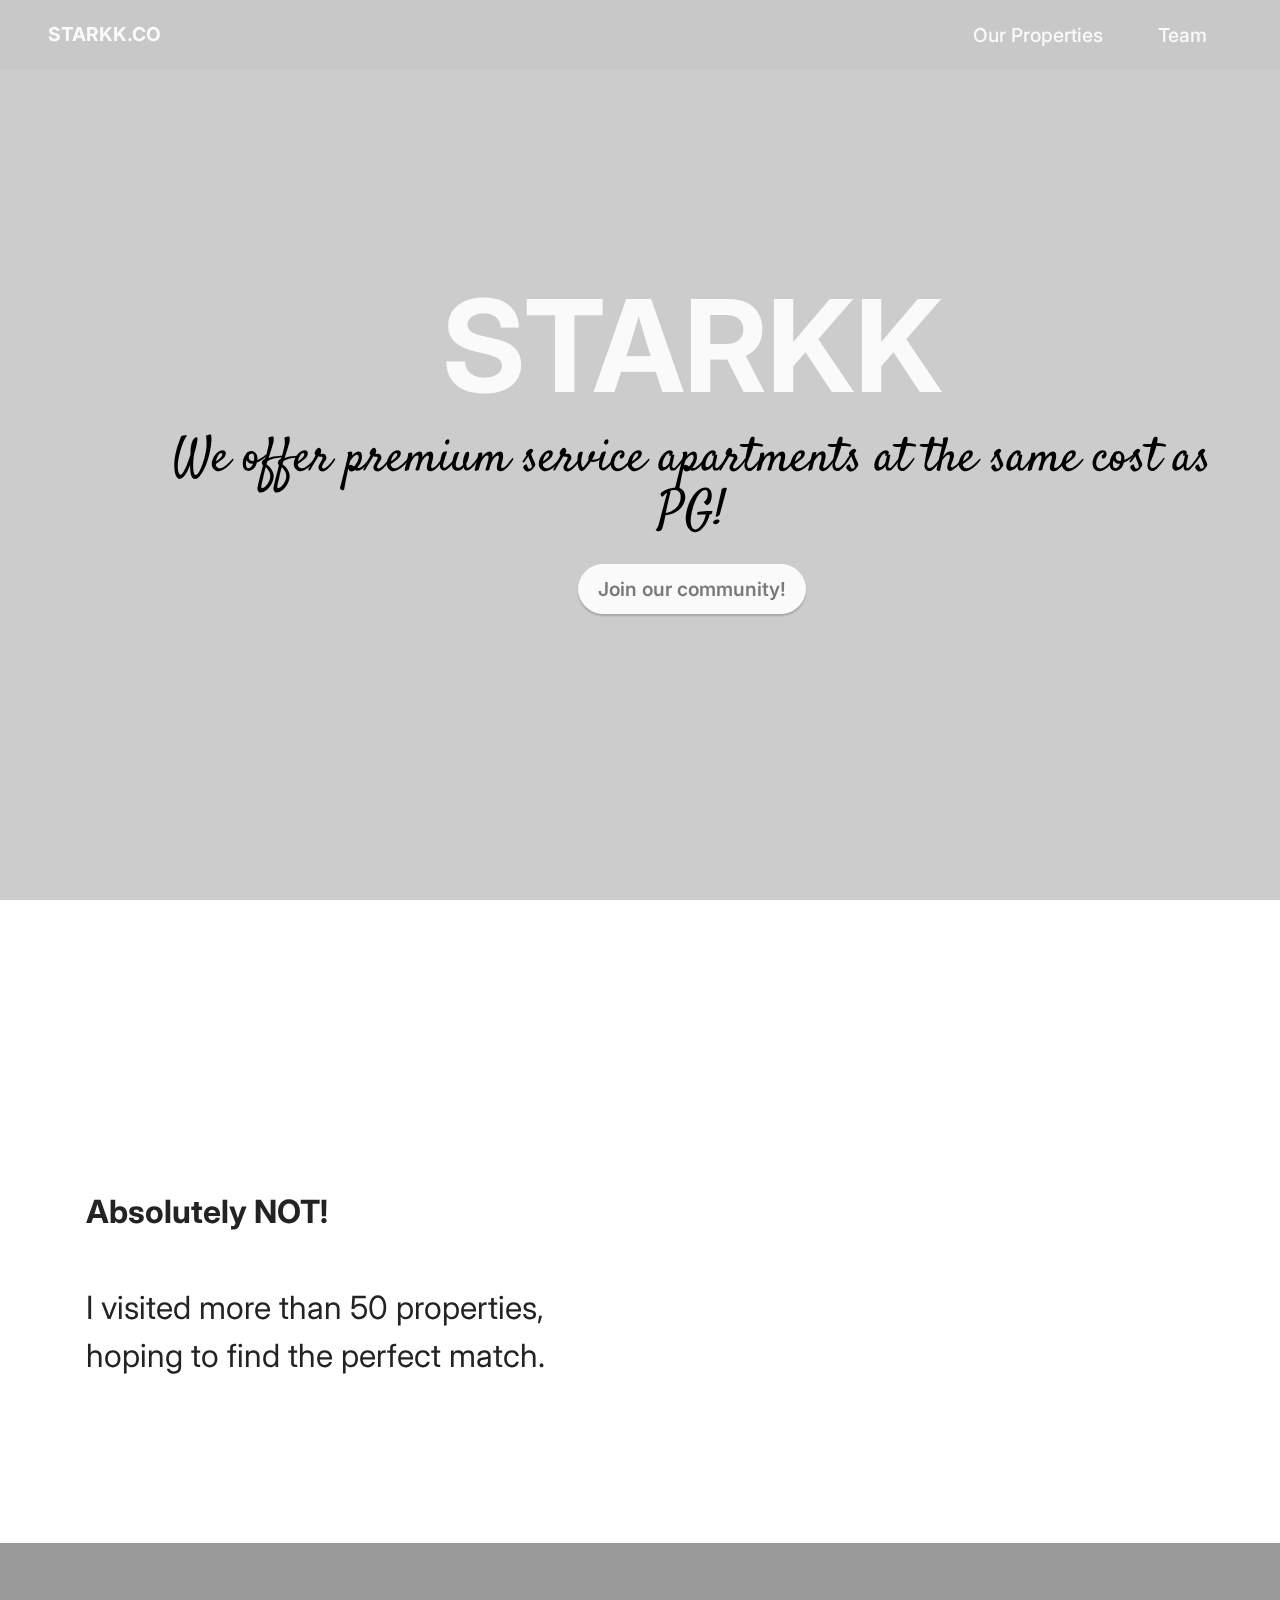
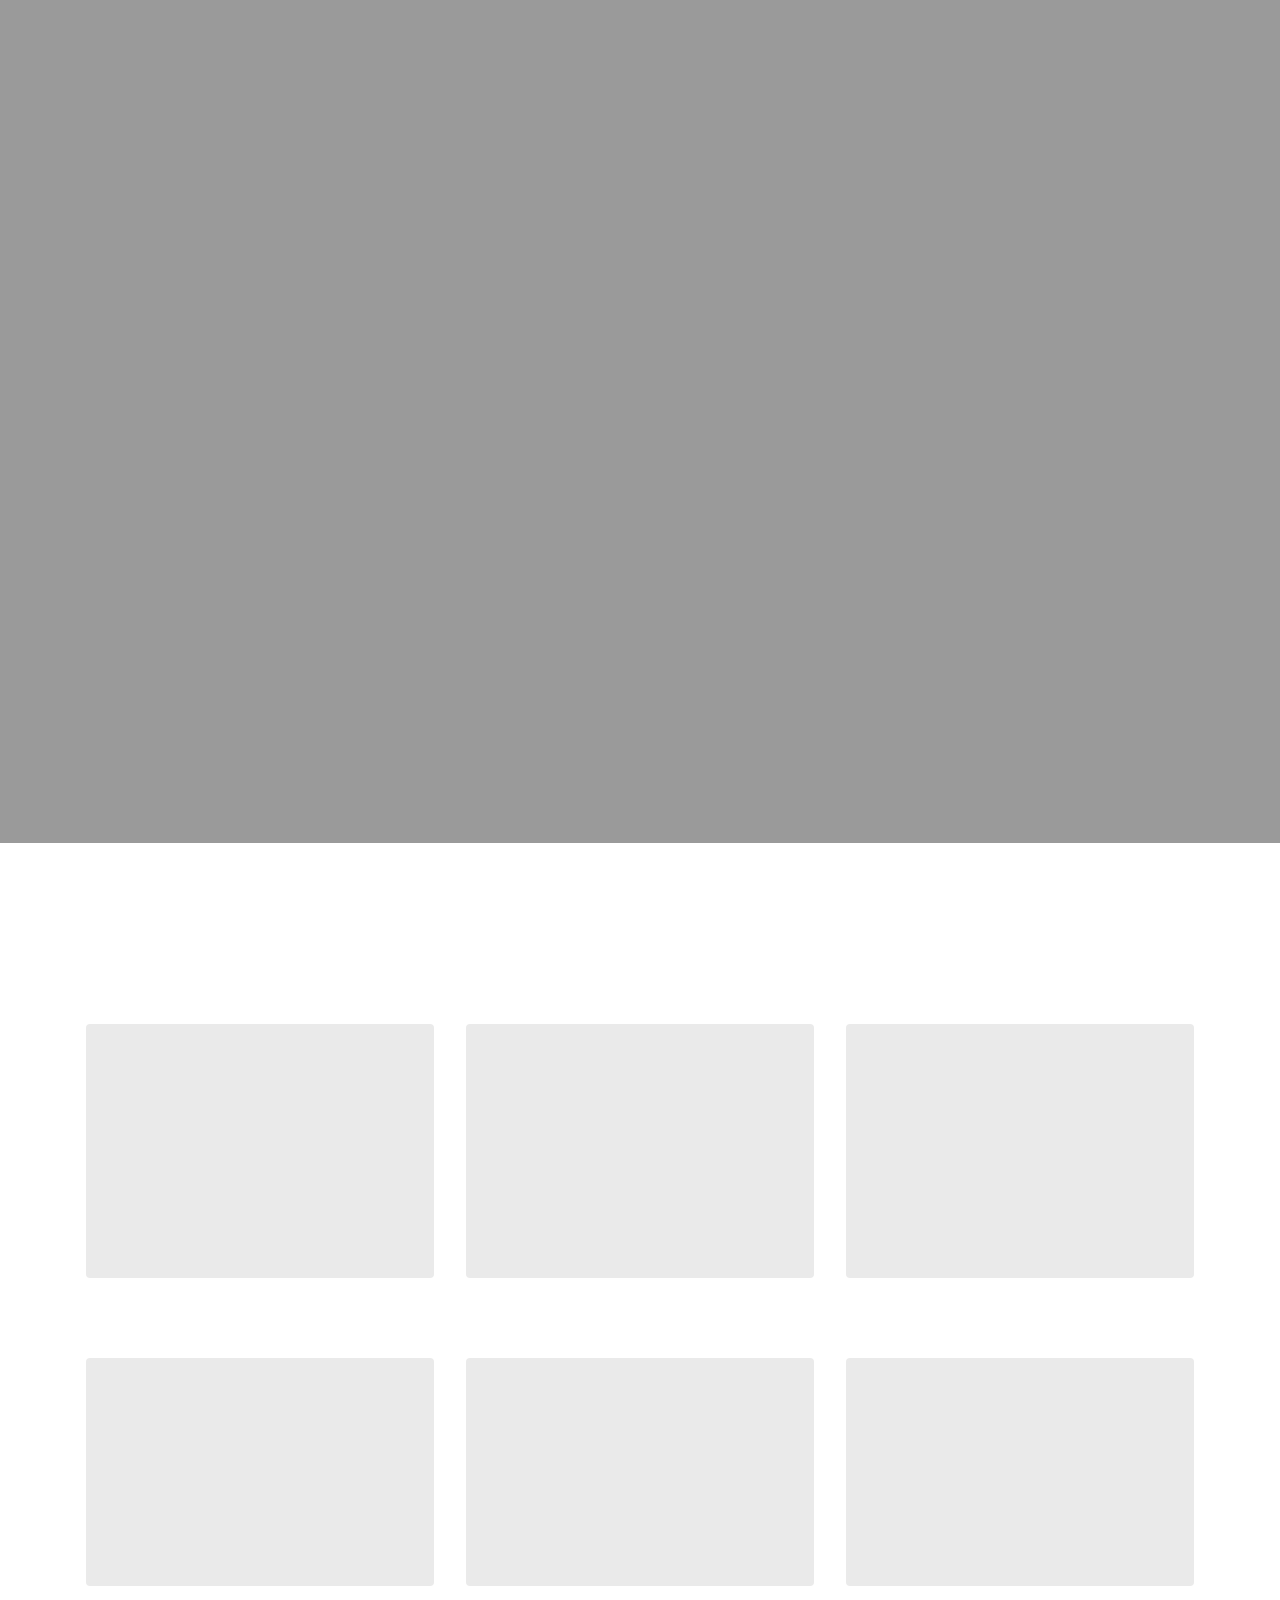
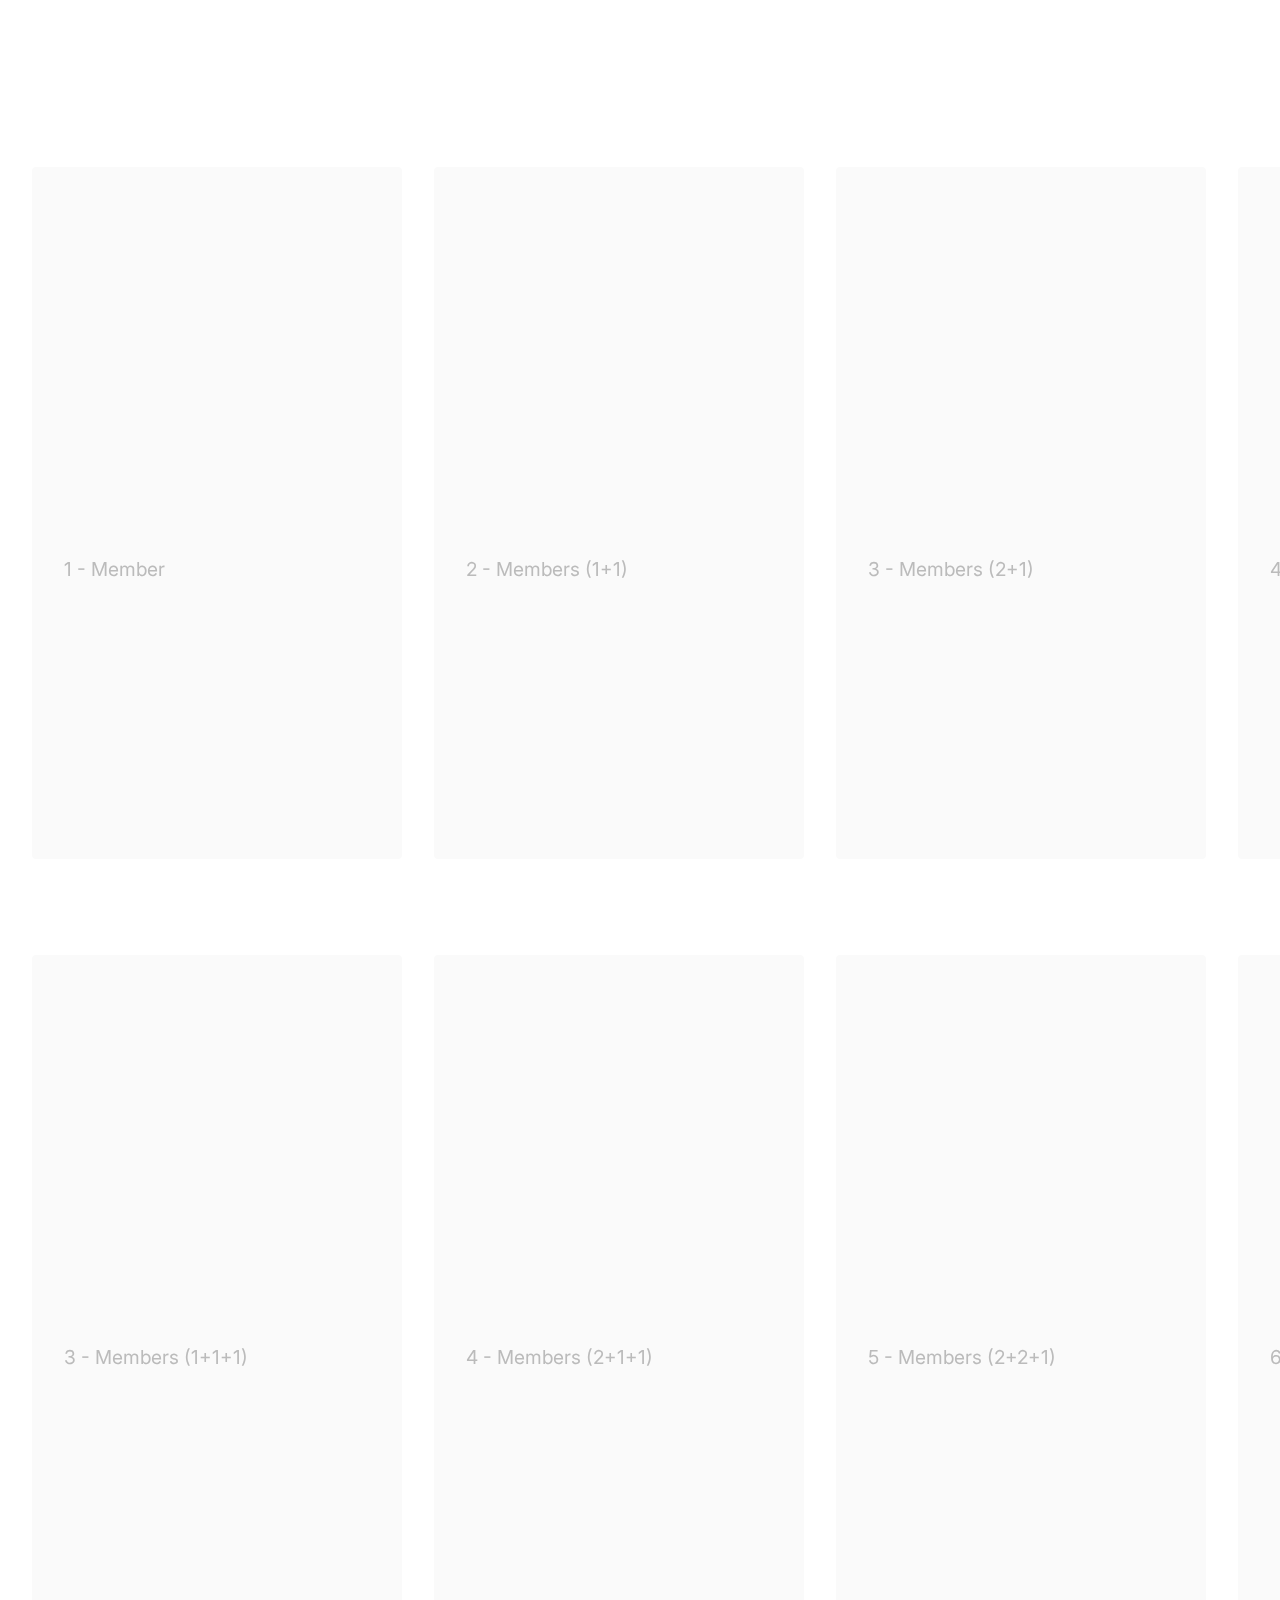
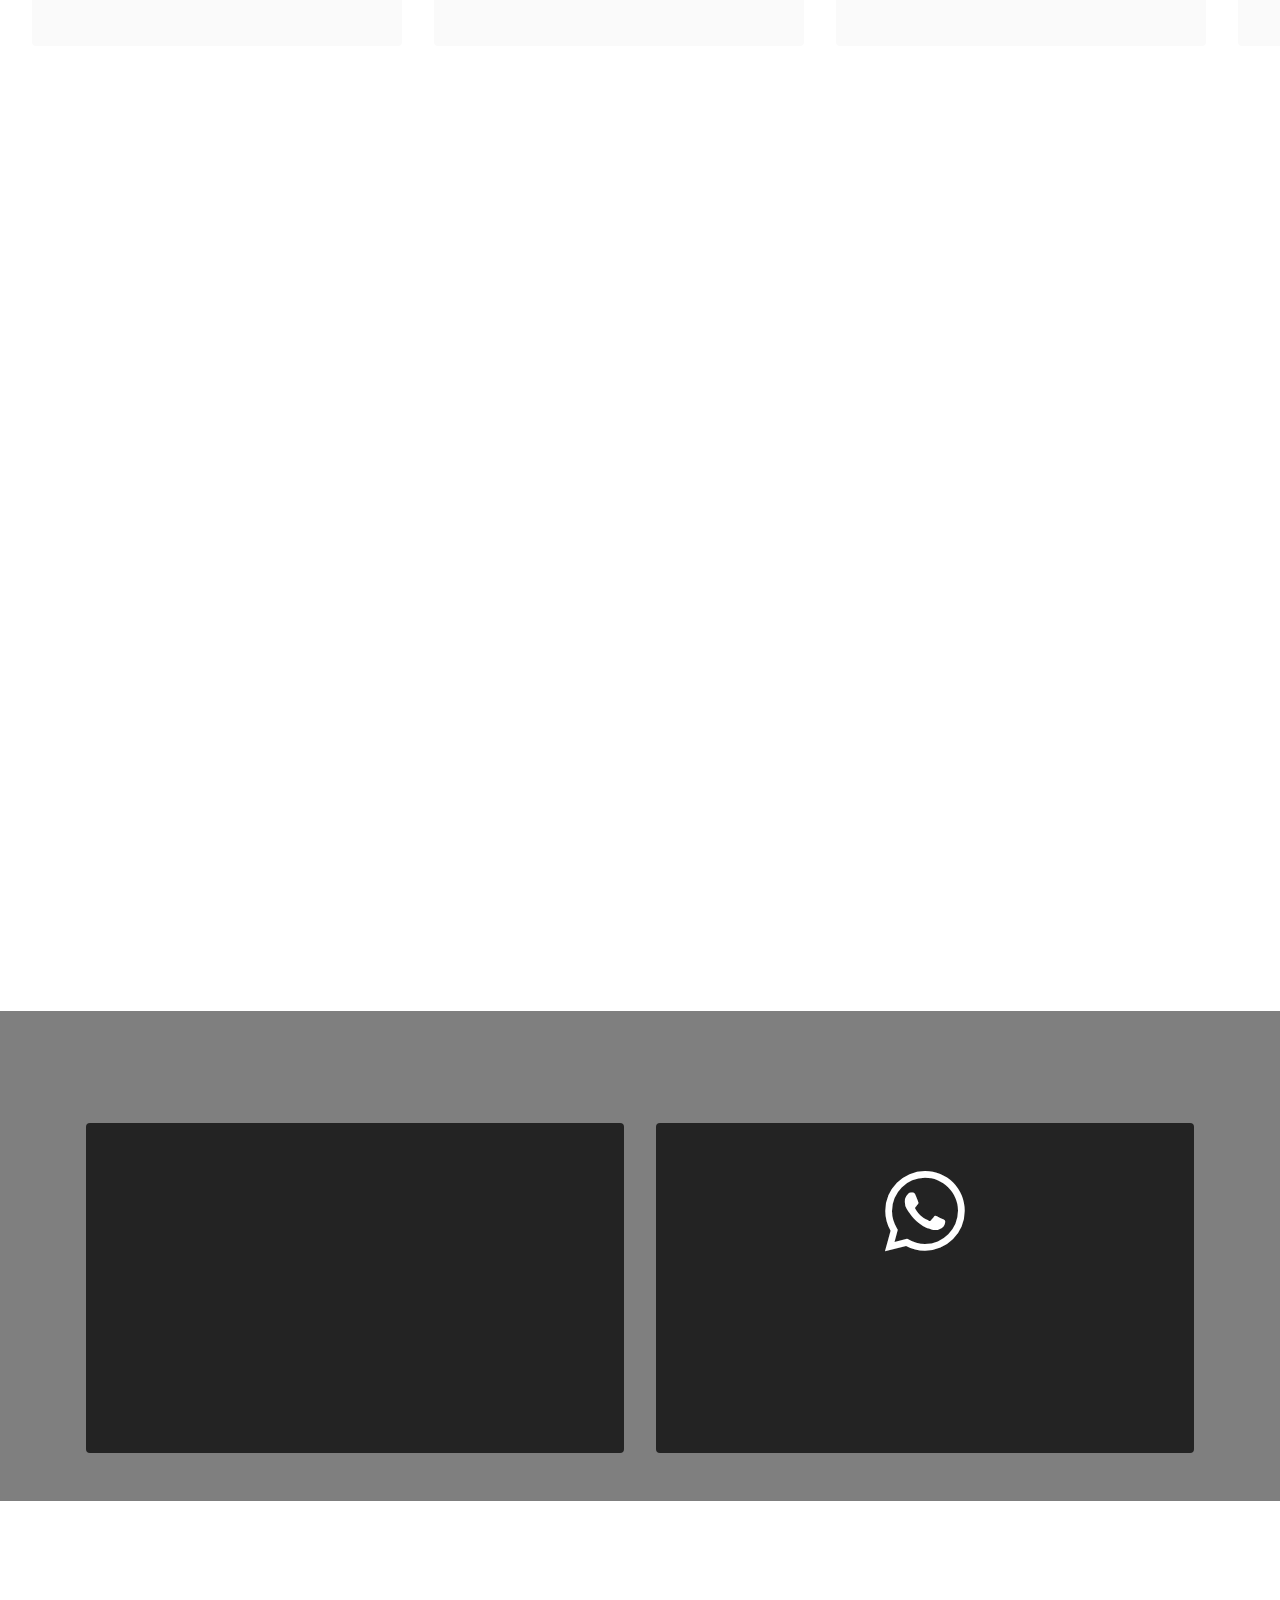
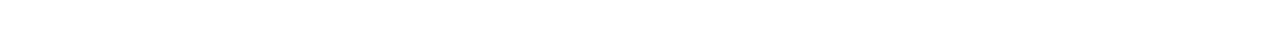
==== commit a668a24f: "create github pages" ====
--- a/index.html
+++ b/index.html
@@ -126,7 +126,7 @@
             <div class="item features-image сol-12 col-md-6 col-lg-4">
                 <div class="item-wrapper">
                     <div class="item-img">
-                        <img src="assets/images/mbr-815x543.webp" alt="Mobirise Website Builder">
+                        <img src="assets/images/mbr-815x543.jpeg" alt="Mobirise Website Builder">
                     </div>
                     <div class="item-content">
                         <h5 class="item-title mbr-fonts-style display-7"><strong>Prime Locations</strong></h5>
@@ -139,7 +139,7 @@
             <div class="item features-image сol-12 col-md-6 col-lg-4">
                 <div class="item-wrapper">
                     <div class="item-img">
-                        <img src="assets/images/mbr-815x576.webp" alt="Mobirise Website Builder">
+                        <img src="assets/images/mbr-815x576.jpeg" alt="Mobirise Website Builder">
                     </div>
                     <div class="item-content">
                         <h5 class="item-title mbr-fonts-style display-7"><span style="font-size: 19.2px;"><strong>Neighbours</strong></span><br></h5>
@@ -152,7 +152,7 @@
             <div class="item features-image сol-12 col-md-6 col-lg-4">
                 <div class="item-wrapper">
                     <div class="item-img">
-                        <img src="assets/images/mbr-815x517.webp" alt="Mobirise Website Builder">
+                        <img src="assets/images/mbr-815x517.jpg" alt="Mobirise Website Builder">
                     </div>
                     <div class="item-content">
                         <h5 class="item-title mbr-fonts-style display-7"><strong>High-Speed Internet</strong></h5>
@@ -175,7 +175,7 @@
             <div class="item features-image сol-12 col-md-6 col-lg-4">
                 <div class="item-wrapper">
                     <div class="item-img">
-                        <img src="assets/images/mbr-1-815x543.webp" alt="Mobirise Website Builder">
+                        <img src="assets/images/mbr-1-815x543.jpg" alt="Mobirise Website Builder">
                     </div>
                     <div class="item-content">
                         <h5 class="item-title mbr-fonts-style display-7"><span style="font-size: 19.2px;"><strong>Housekeeping</strong></span><br></h5>
@@ -188,7 +188,7 @@
             <div class="item features-image сol-12 col-md-6 col-lg-4">
                 <div class="item-wrapper">
                     <div class="item-img">
-                        <img src="assets/images/mbr-815x544.webp" alt="Mobirise Website Builder">
+                        <img src="assets/images/mbr-815x544.jpg" alt="Mobirise Website Builder">
                     </div>
                     <div class="item-content">
                         <h5 class="item-title mbr-fonts-style display-7"><strong>Meal Plans</strong></h5>
@@ -201,7 +201,7 @@
             <div class="item features-image сol-12 col-md-6 col-lg-4">
                 <div class="item-wrapper">
                     <div class="item-img">
-                        <img src="assets/images/mbr-815x540.webp" alt="Mobirise Website Builder">
+                        <img src="assets/images/mbr-815x540.jpg" alt="Mobirise Website Builder">
                     </div>
                     <div class="item-content">
                         <h5 class="item-title mbr-fonts-style display-7"><strong>Quick Support</strong></h5>
@@ -231,7 +231,7 @@
                         <div class="slide-content">
                             <div class="item-img">
                                 <div class="item-wrapper">
-                                    <img src="assets/images/pexels-rachel-claire-5490384-600x900.webp" alt="Mobirise Website Builder" title="">
+                                    <img src="assets/images/pexels-rachel-claire-5490384-600x900.jpeg" alt="Mobirise Website Builder" title="">
                                 </div>
                             </div>
                             <div class="item-content">
@@ -247,7 +247,7 @@
                         <div class="slide-content">
                             <div class="item-img">
                                 <div class="item-wrapper">
-                                    <img src="assets/images/masaaki-komori-imbxscxyife-unsplash-600x400.webp" alt="Mobirise Website Builder" title="" data-slide-to="1" data-bs-slide-to="1">
+                                    <img src="assets/images/masaaki-komori-imbxscxyife-unsplash-600x400.jpg" alt="Mobirise Website Builder" title="" data-slide-to="1" data-bs-slide-to="1">
                                 </div>
                             </div>
                             <div class="item-content">
@@ -262,7 +262,7 @@
                         <div class="slide-content">
                             <div class="item-img">
                                 <div class="item-wrapper">
-                                    <img src="assets/images/febrian-zakaria-2qtscoqnoag-unsplash-600x900.webp" alt="Mobirise Website Builder" title="" data-slide-to="2" data-bs-slide-to="2">
+                                    <img src="assets/images/febrian-zakaria-2qtscoqnoag-unsplash-600x900.jpeg" alt="Mobirise Website Builder" title="" data-slide-to="2" data-bs-slide-to="2">
                                 </div>
                             </div>
                             <div class="item-content">
@@ -277,7 +277,7 @@
                         <div class="slide-content">
                             <div class="item-img">
                                 <div class="item-wrapper">
-                                    <img src="assets/images/pexels-engin-akyurt-3688261-600x400.webp" alt="Mobirise Website Builder" title="">
+                                    <img src="assets/images/pexels-engin-akyurt-3688261-600x400.jpg" alt="Mobirise Website Builder" title="">
                                 </div>
                             </div>
                             <div class="item-content">
@@ -315,7 +315,7 @@
                         <div class="slide-content">
                             <div class="item-img">
                                 <div class="item-wrapper">
-                                    <img src="assets/images/mbr-3-600x400.webp" alt="Mobirise Website Builder" title="">
+                                    <img src="assets/images/mbr-3-600x400.jpg" alt="Mobirise Website Builder" title="">
                                 </div>
                             </div>
                             <div class="item-content">
@@ -331,7 +331,7 @@
                         <div class="slide-content">
                             <div class="item-img">
                                 <div class="item-wrapper">
-                                    <img src="assets/images/mbr-600x396.webp" alt="Mobirise Website Builder" title="" data-slide-to="1" data-bs-slide-to="1">
+                                    <img src="assets/images/mbr-600x396.jpg" alt="Mobirise Website Builder" title="" data-slide-to="1" data-bs-slide-to="1">
                                 </div>
                             </div>
                             <div class="item-content">
@@ -345,7 +345,7 @@
                         <div class="slide-content">
                             <div class="item-img">
                                 <div class="item-wrapper">
-                                    <img src="assets/images/mbr-600x455.webp" alt="Mobirise Website Builder" title="" data-slide-to="2" data-bs-slide-to="2">
+                                    <img src="assets/images/mbr-600x455.jpg" alt="Mobirise Website Builder" title="" data-slide-to="2" data-bs-slide-to="2">
                                 </div>
                             </div>
                             <div class="item-content">
@@ -360,7 +360,7 @@
                         <div class="slide-content">
                             <div class="item-img">
                                 <div class="item-wrapper">
-                                    <img src="assets/images/mbr-4-600x400.webp" alt="Mobirise Website Builder" title="">
+                                    <img src="assets/images/mbr-4-600x400.jpg" alt="Mobirise Website Builder" title="">
                                 </div>
                             </div>
                             <div class="item-content">
@@ -419,25 +419,25 @@
                         <div class="carousel-item slider-image item active">
                             <div class="item-wrapper">
                                 
-                                <img class="d-block w-100" src="assets/images/2-bhk-1-2164x2752.webp" alt="Mobirise Website Builder" data-slide-to="1" data-bs-slide-to="1">
+                                <img class="d-block w-100" src="assets/images/2-bhk-1-2164x2752.jpg" alt="Mobirise Website Builder" data-slide-to="1" data-bs-slide-to="1">
                                 
                             </div>
                         </div><div class="carousel-item slider-image item">
                             <div class="item-wrapper">
                                 
-                                <img class="d-block w-100" src="assets/images/1-bhk-wb1-2166x2708.webp" alt="Mobirise Website Builder" data-slide-to="2" data-bs-slide-to="2">
+                                <img class="d-block w-100" src="assets/images/1-bhk-wb1-2166x2708.jpg" alt="Mobirise Website Builder" data-slide-to="2" data-bs-slide-to="2">
                                 
                             </div>
                         </div><div class="carousel-item slider-image item">
                             <div class="item-wrapper">
                                 
-                                <img class="d-block w-100" src="assets/images/1-bhk-wb-2166x2708.webp" alt="Mobirise Website Builder" data-slide-to="3" data-bs-slide-to="3">
+                                <img class="d-block w-100" src="assets/images/1-bhk-wb-2166x2708.jpg" alt="Mobirise Website Builder" data-slide-to="3" data-bs-slide-to="3">
                                 
                             </div>
                         </div><div class="carousel-item slider-image item">
                             <div class="item-wrapper">
                                 
-                                <img class="d-block w-100" src="assets/images/2-bhk-2-2164x2752.webp" alt="Mobirise Website Builder" data-slide-to="0" data-bs-slide-to="0">
+                                <img class="d-block w-100" src="assets/images/2-bhk-2-2164x2752.jpg" alt="Mobirise Website Builder" data-slide-to="0" data-bs-slide-to="0">
                                 
                             </div>
                         </div>
--- a/assets/mobirise/css/mbr-additional.css
+++ b/assets/mobirise/css/mbr-additional.css
@@ -1057,7 +1057,7 @@
   }
 }
 .cid-tGN5LjjEiV {
-  background-image: url("../../../assets/images/masaaki-komori-imbxscxyife-unsplash-2000x1333.webp");
+  background-image: url("../../../assets/images/masaaki-komori-imbxscxyife-unsplash-2000x1333.jpeg");
 }
 .cid-tGN5LjjEiV .mbr-fallback-image.disabled {
   display: none;
@@ -1095,7 +1095,7 @@
   color: #000000;
 }
 .cid-tGR6v60Wio {
-  background-image: url("../../../assets/images/mbr-1920x1280.webp");
+  background-image: url("../../../assets/images/mbr-1920x1280.jpg");
 }
 .cid-tGR6v60Wio .mbr-fallback-image.disabled {
   display: none;
@@ -1679,7 +1679,7 @@
 .cid-tGNTQEcckO {
   padding-top: 2rem;
   padding-bottom: 3rem;
-  background-image: url("../../../assets/images/mbr-1920x1278.webp");
+  background-image: url("../../../assets/images/mbr-1920x1278.jpg");
 }
 .cid-tGNTQEcckO .mbr-fallback-image.disabled {
   display: none;
@@ -2256,7 +2256,7 @@
 .cid-tGZbWQLvA0 {
   padding-top: 7rem;
   padding-bottom: 7rem;
-  background-image: url("../../../assets/images/mbr-1920x1278.webp");
+  background-image: url("../../../assets/images/mbr-1920x1278.jpg");
 }
 .cid-tGZbWQLvA0 .mbr-fallback-image.disabled {
   display: none;
@@ -2827,7 +2827,7 @@
 .cid-tGZtV0Lavp {
   padding-top: 7rem;
   padding-bottom: 7rem;
-  background-image: url("../../../assets/images/mbr-1920x1278.webp");
+  background-image: url("../../../assets/images/mbr-1920x1278.jpg");
 }
 .cid-tGZtV0Lavp .mbr-fallback-image.disabled {
   display: none;
@@ -3398,7 +3398,7 @@
 .cid-tGZutvtreO {
   padding-top: 3rem;
   padding-bottom: 4rem;
-  background-image: url("../../../assets/images/mbr-1920x1278.webp");
+  background-image: url("../../../assets/images/mbr-1920x1278.jpg");
 }
 .cid-tGZutvtreO .mbr-fallback-image.disabled {
   display: none;
@@ -3969,7 +3969,7 @@
 .cid-tGZuPueeCU {
   padding-top: 7rem;
   padding-bottom: 7rem;
-  background-image: url("../../../assets/images/mbr-1920x1278.webp");
+  background-image: url("../../../assets/images/mbr-1920x1278.jpg");
 }
 .cid-tGZuPueeCU .mbr-fallback-image.disabled {
   display: none;
@@ -4964,7 +4964,7 @@
 .cid-tHdD4IgKk4 {
   padding-top: 3rem;
   padding-bottom: 5rem;
-  background-image: url("../../../assets/images/mbr-1920x1278.webp");
+  background-image: url("../../../assets/images/mbr-1920x1278.jpg");
 }
 .cid-tHdD4IgKk4 .mbr-fallback-image.disabled {
   display: none;
@@ -5535,7 +5535,7 @@
 .cid-tHdDxaCUoj {
   padding-top: 3rem;
   padding-bottom: 4rem;
-  background-image: url("../../../assets/images/mbr-1920x1278.webp");
+  background-image: url("../../../assets/images/mbr-1920x1278.jpg");
 }
 .cid-tHdDxaCUoj .mbr-fallback-image.disabled {
   display: none;
@@ -6106,7 +6106,7 @@
 .cid-tHdEVmsJRu {
   padding-top: 2rem;
   padding-bottom: 3rem;
-  background-image: url("../../../assets/images/mbr-1920x1278.webp");
+  background-image: url("../../../assets/images/mbr-1920x1278.jpg");
 }
 .cid-tHdEVmsJRu .mbr-fallback-image.disabled {
   display: none;
@@ -6677,7 +6677,7 @@
 .cid-tHdFxCP7hB {
   padding-top: 3rem;
   padding-bottom: 4rem;
-  background-image: url("../../../assets/images/mbr-1920x1278.webp");
+  background-image: url("../../../assets/images/mbr-1920x1278.jpg");
 }
 .cid-tHdFxCP7hB .mbr-fallback-image.disabled {
   display: none;
@@ -7090,7 +7090,7 @@
 .cid-tHdIqPRvQp {
   padding-top: 2rem;
   padding-bottom: 0rem;
-  background-image: url("../../../assets/images/img-20230602-wa0009-864x1152.webp");
+  background-image: url("../../../assets/images/img-20230602-wa0009-864x1152.jpg");
 }
 .cid-tHdIqPRvQp .mbr-fallback-image.disabled {
   display: none;
@@ -7519,7 +7519,7 @@
 .cid-tHdIYIKxCJ {
   padding-top: 2rem;
   padding-bottom: 0rem;
-  background-image: url("../../../assets/images/img-20230602-wa0009-864x1152.webp");
+  background-image: url("../../../assets/images/img-20230602-wa0009-864x1152.jpg");
 }
 .cid-tHdIYIKxCJ .mbr-fallback-image.disabled {
   display: none;
@@ -8465,7 +8465,7 @@
   overflow: hidden;
 }
 .cid-tHfxp44EMd {
-  background-image: url("../../../assets/images/img-20230602-wa0007-864x984.webp");
+  background-image: url("../../../assets/images/img-20230602-wa0007-864x984.jpg");
 }
 .cid-tHfxp44EMd .mbr-fallback-image.disabled {
   display: none;
--- a/assets/mobirise/css/mbr-additional.css
+++ b/assets/mobirise/css/mbr-additional.css
@@ -1057,7 +1057,7 @@
   }
 }
 .cid-tGN5LjjEiV {
-  background-image: url("../../../assets/images/masaaki-komori-imbxscxyife-unsplash-2000x1333.webp");
+  background-image: url("../../../assets/images/masaaki-komori-imbxscxyife-unsplash-2000x1333.jpeg");
 }
 .cid-tGN5LjjEiV .mbr-fallback-image.disabled {
   display: none;
@@ -1095,7 +1095,7 @@
   color: #000000;
 }
 .cid-tGR6v60Wio {
-  background-image: url("../../../assets/images/mbr-1920x1280.webp");
+  background-image: url("../../../assets/images/mbr-1920x1280.jpg");
 }
 .cid-tGR6v60Wio .mbr-fallback-image.disabled {
   display: none;
@@ -1679,7 +1679,7 @@
 .cid-tGNTQEcckO {
   padding-top: 2rem;
   padding-bottom: 3rem;
-  background-image: url("../../../assets/images/mbr-1920x1278.webp");
+  background-image: url("../../../assets/images/mbr-1920x1278.jpg");
 }
 .cid-tGNTQEcckO .mbr-fallback-image.disabled {
   display: none;
@@ -2256,7 +2256,7 @@
 .cid-tGZbWQLvA0 {
   padding-top: 7rem;
   padding-bottom: 7rem;
-  background-image: url("../../../assets/images/mbr-1920x1278.webp");
+  background-image: url("../../../assets/images/mbr-1920x1278.jpg");
 }
 .cid-tGZbWQLvA0 .mbr-fallback-image.disabled {
   display: none;
@@ -2827,7 +2827,7 @@
 .cid-tGZtV0Lavp {
   padding-top: 7rem;
   padding-bottom: 7rem;
-  background-image: url("../../../assets/images/mbr-1920x1278.webp");
+  background-image: url("../../../assets/images/mbr-1920x1278.jpg");
 }
 .cid-tGZtV0Lavp .mbr-fallback-image.disabled {
   display: none;
@@ -3398,7 +3398,7 @@
 .cid-tGZutvtreO {
   padding-top: 3rem;
   padding-bottom: 4rem;
-  background-image: url("../../../assets/images/mbr-1920x1278.webp");
+  background-image: url("../../../assets/images/mbr-1920x1278.jpg");
 }
 .cid-tGZutvtreO .mbr-fallback-image.disabled {
   display: none;
@@ -3969,7 +3969,7 @@
 .cid-tGZuPueeCU {
   padding-top: 7rem;
   padding-bottom: 7rem;
-  background-image: url("../../../assets/images/mbr-1920x1278.webp");
+  background-image: url("../../../assets/images/mbr-1920x1278.jpg");
 }
 .cid-tGZuPueeCU .mbr-fallback-image.disabled {
   display: none;
@@ -4964,7 +4964,7 @@
 .cid-tHdD4IgKk4 {
   padding-top: 3rem;
   padding-bottom: 5rem;
-  background-image: url("../../../assets/images/mbr-1920x1278.webp");
+  background-image: url("../../../assets/images/mbr-1920x1278.jpg");
 }
 .cid-tHdD4IgKk4 .mbr-fallback-image.disabled {
   display: none;
@@ -5535,7 +5535,7 @@
 .cid-tHdDxaCUoj {
   padding-top: 3rem;
   padding-bottom: 4rem;
-  background-image: url("../../../assets/images/mbr-1920x1278.webp");
+  background-image: url("../../../assets/images/mbr-1920x1278.jpg");
 }
 .cid-tHdDxaCUoj .mbr-fallback-image.disabled {
   display: none;
@@ -6106,7 +6106,7 @@
 .cid-tHdEVmsJRu {
   padding-top: 2rem;
   padding-bottom: 3rem;
-  background-image: url("../../../assets/images/mbr-1920x1278.webp");
+  background-image: url("../../../assets/images/mbr-1920x1278.jpg");
 }
 .cid-tHdEVmsJRu .mbr-fallback-image.disabled {
   display: none;
@@ -6677,7 +6677,7 @@
 .cid-tHdFxCP7hB {
   padding-top: 3rem;
   padding-bottom: 4rem;
-  background-image: url("../../../assets/images/mbr-1920x1278.webp");
+  background-image: url("../../../assets/images/mbr-1920x1278.jpg");
 }
 .cid-tHdFxCP7hB .mbr-fallback-image.disabled {
   display: none;
@@ -7090,7 +7090,7 @@
 .cid-tHdIqPRvQp {
   padding-top: 2rem;
   padding-bottom: 0rem;
-  background-image: url("../../../assets/images/img-20230602-wa0009-864x1152.webp");
+  background-image: url("../../../assets/images/img-20230602-wa0009-864x1152.jpg");
 }
 .cid-tHdIqPRvQp .mbr-fallback-image.disabled {
   display: none;
@@ -7519,7 +7519,7 @@
 .cid-tHdIYIKxCJ {
   padding-top: 2rem;
   padding-bottom: 0rem;
-  background-image: url("../../../assets/images/img-20230602-wa0009-864x1152.webp");
+  background-image: url("../../../assets/images/img-20230602-wa0009-864x1152.jpg");
 }
 .cid-tHdIYIKxCJ .mbr-fallback-image.disabled {
   display: none;
@@ -8465,7 +8465,7 @@
   overflow: hidden;
 }
 .cid-tHfxp44EMd {
-  background-image: url("../../../assets/images/img-20230602-wa0007-864x984.webp");
+  background-image: url("../../../assets/images/img-20230602-wa0007-864x984.jpg");
 }
 .cid-tHfxp44EMd .mbr-fallback-image.disabled {
   display: none;
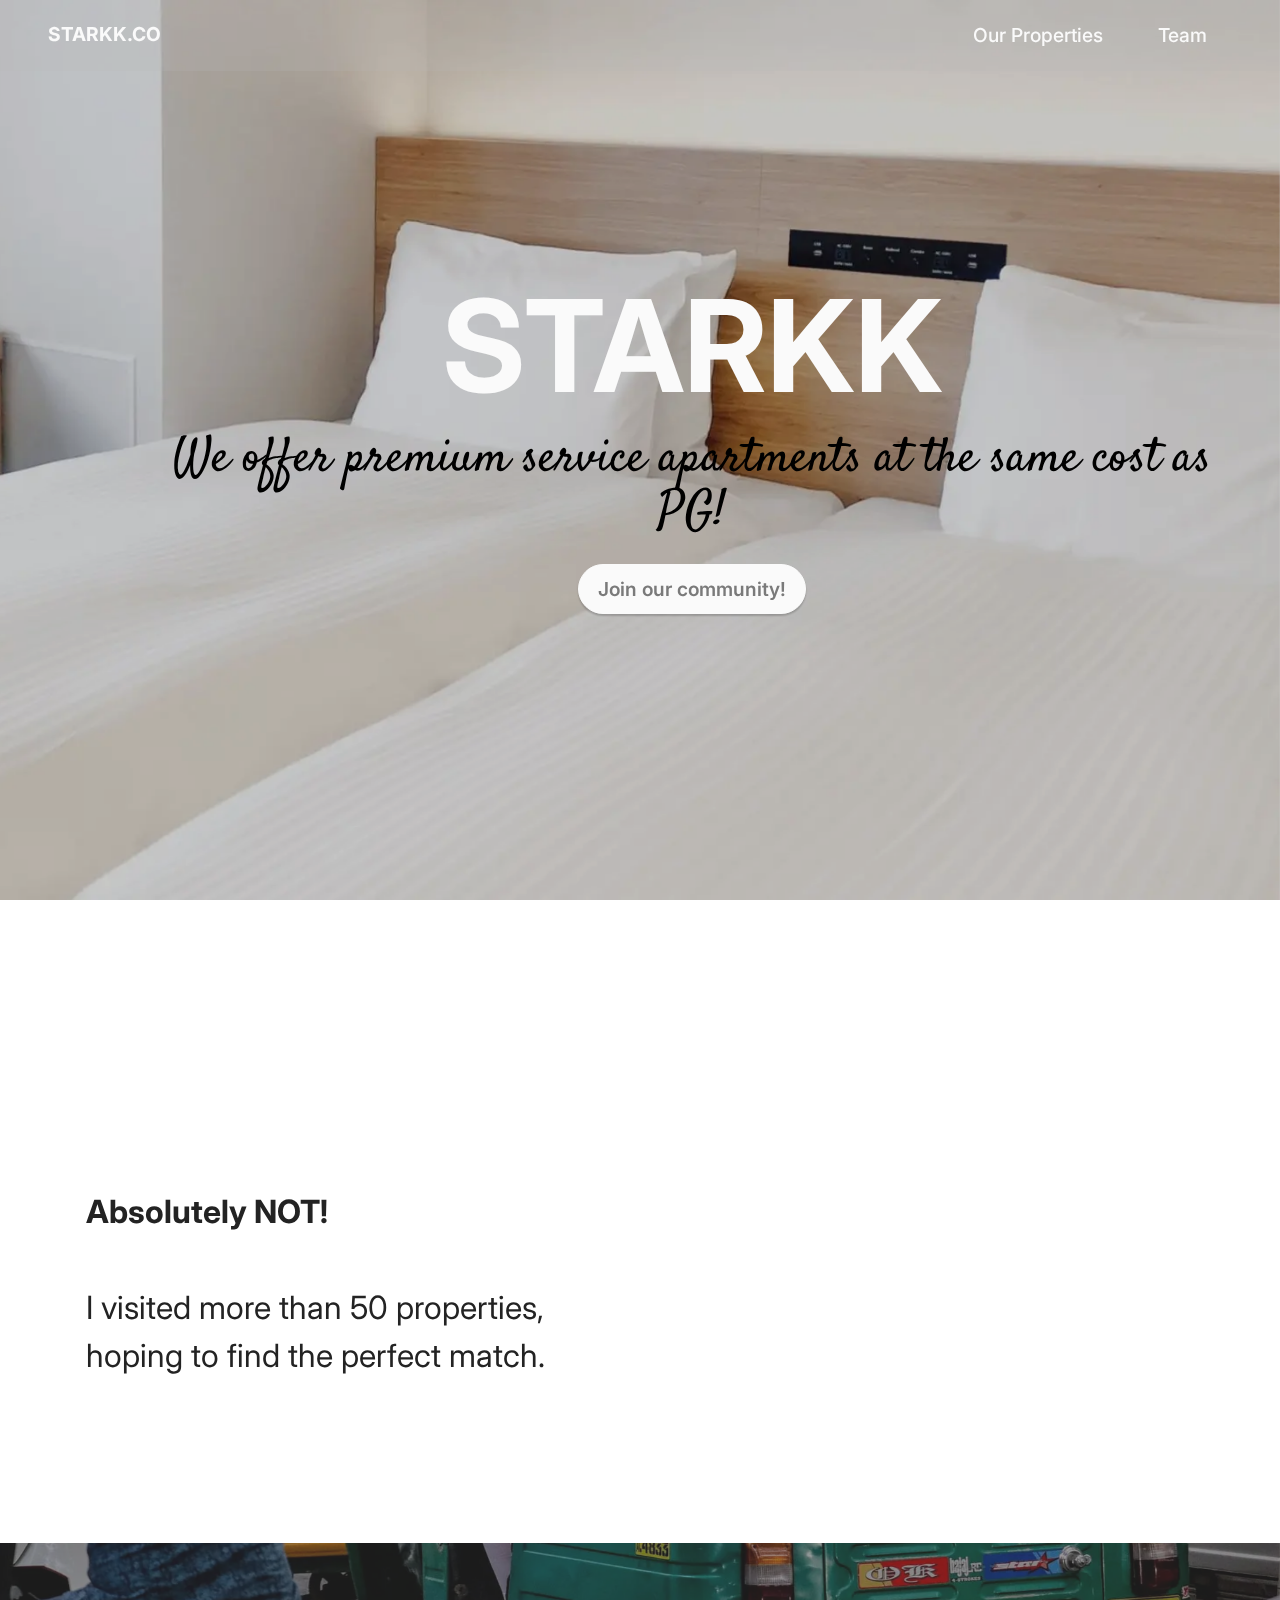
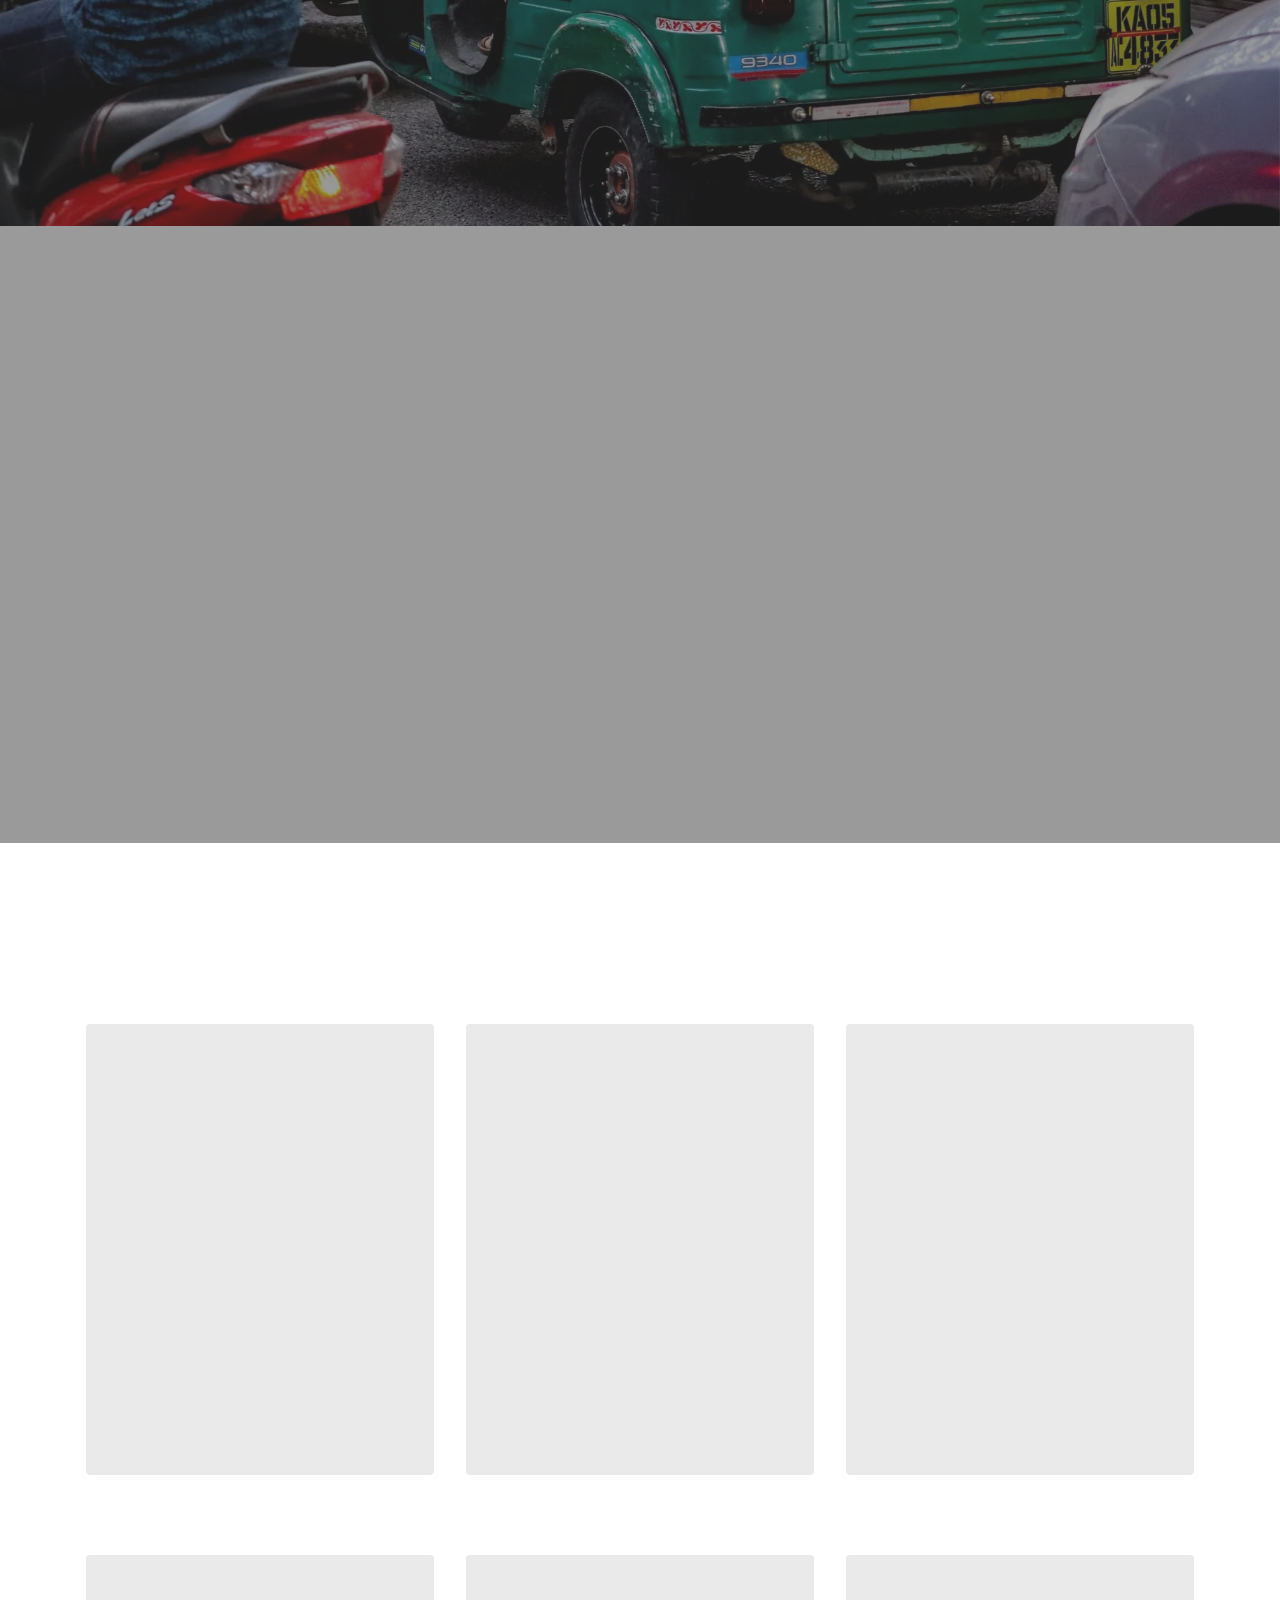
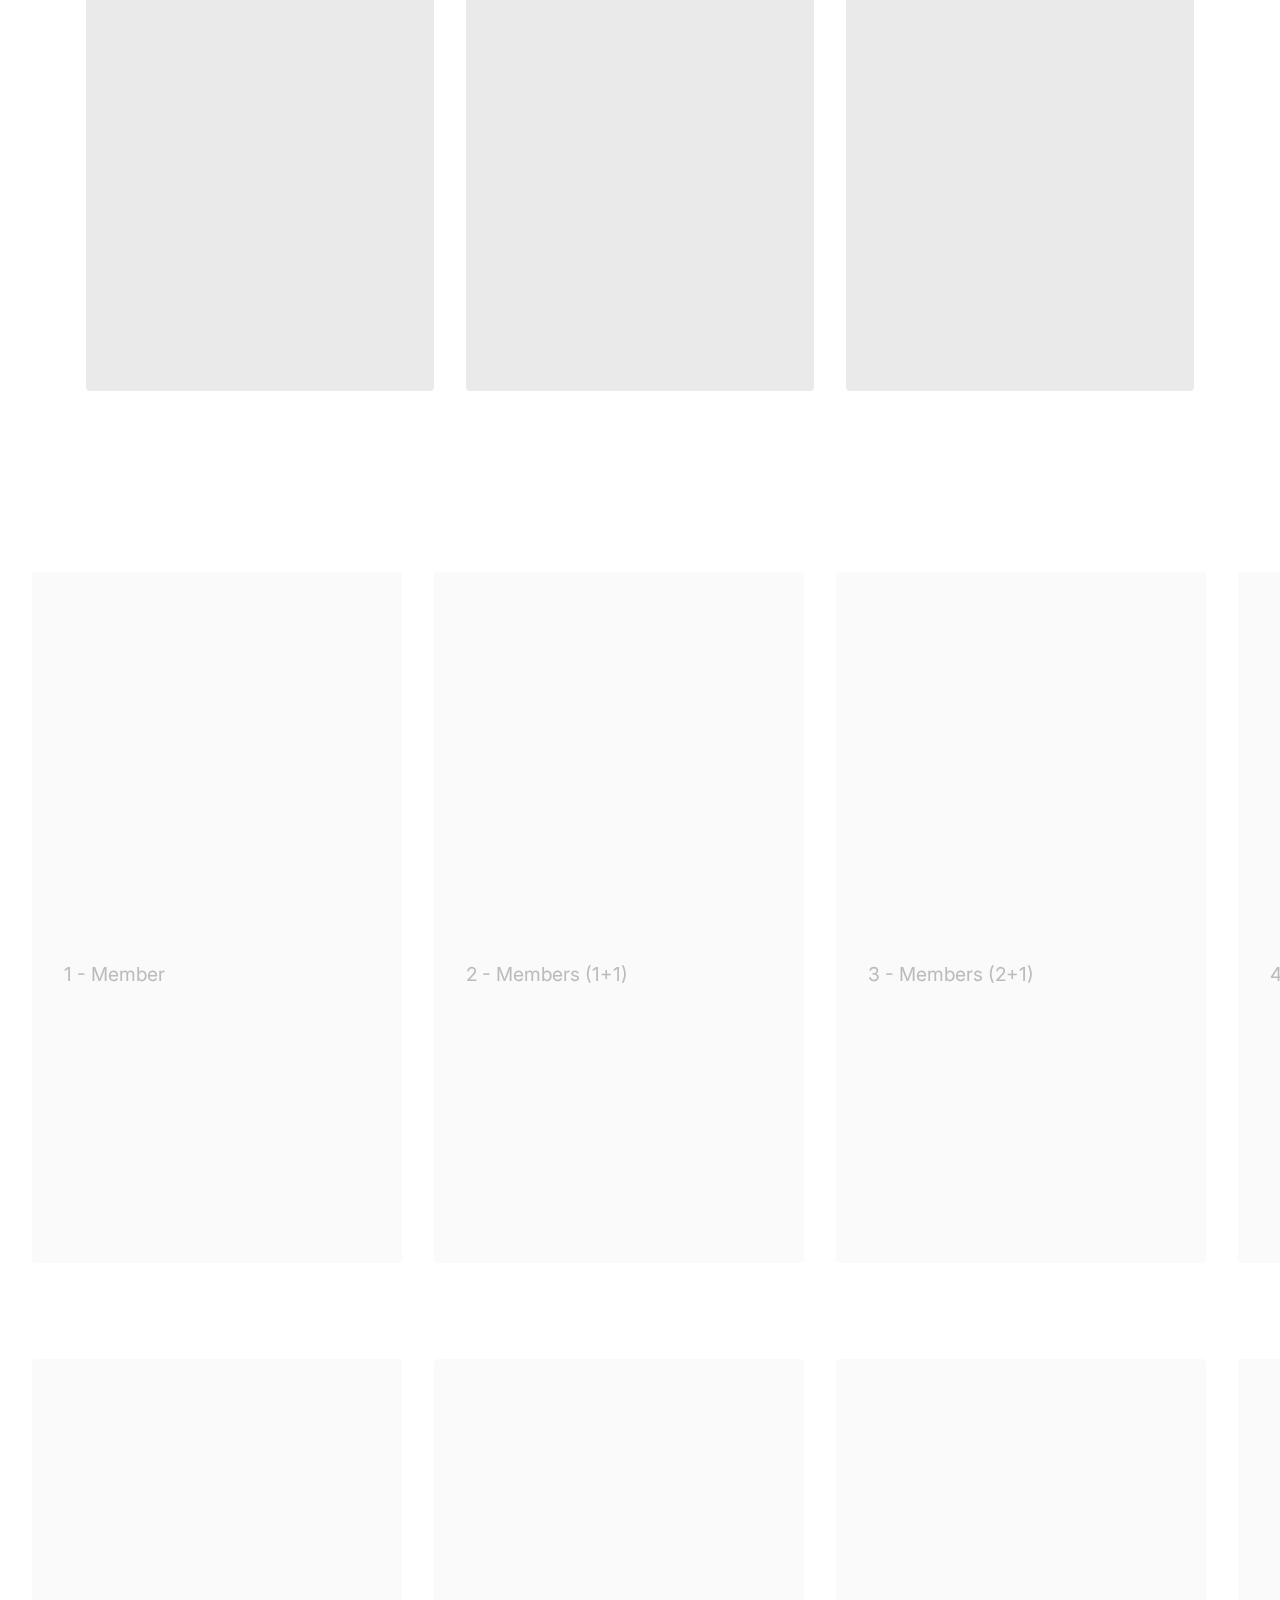
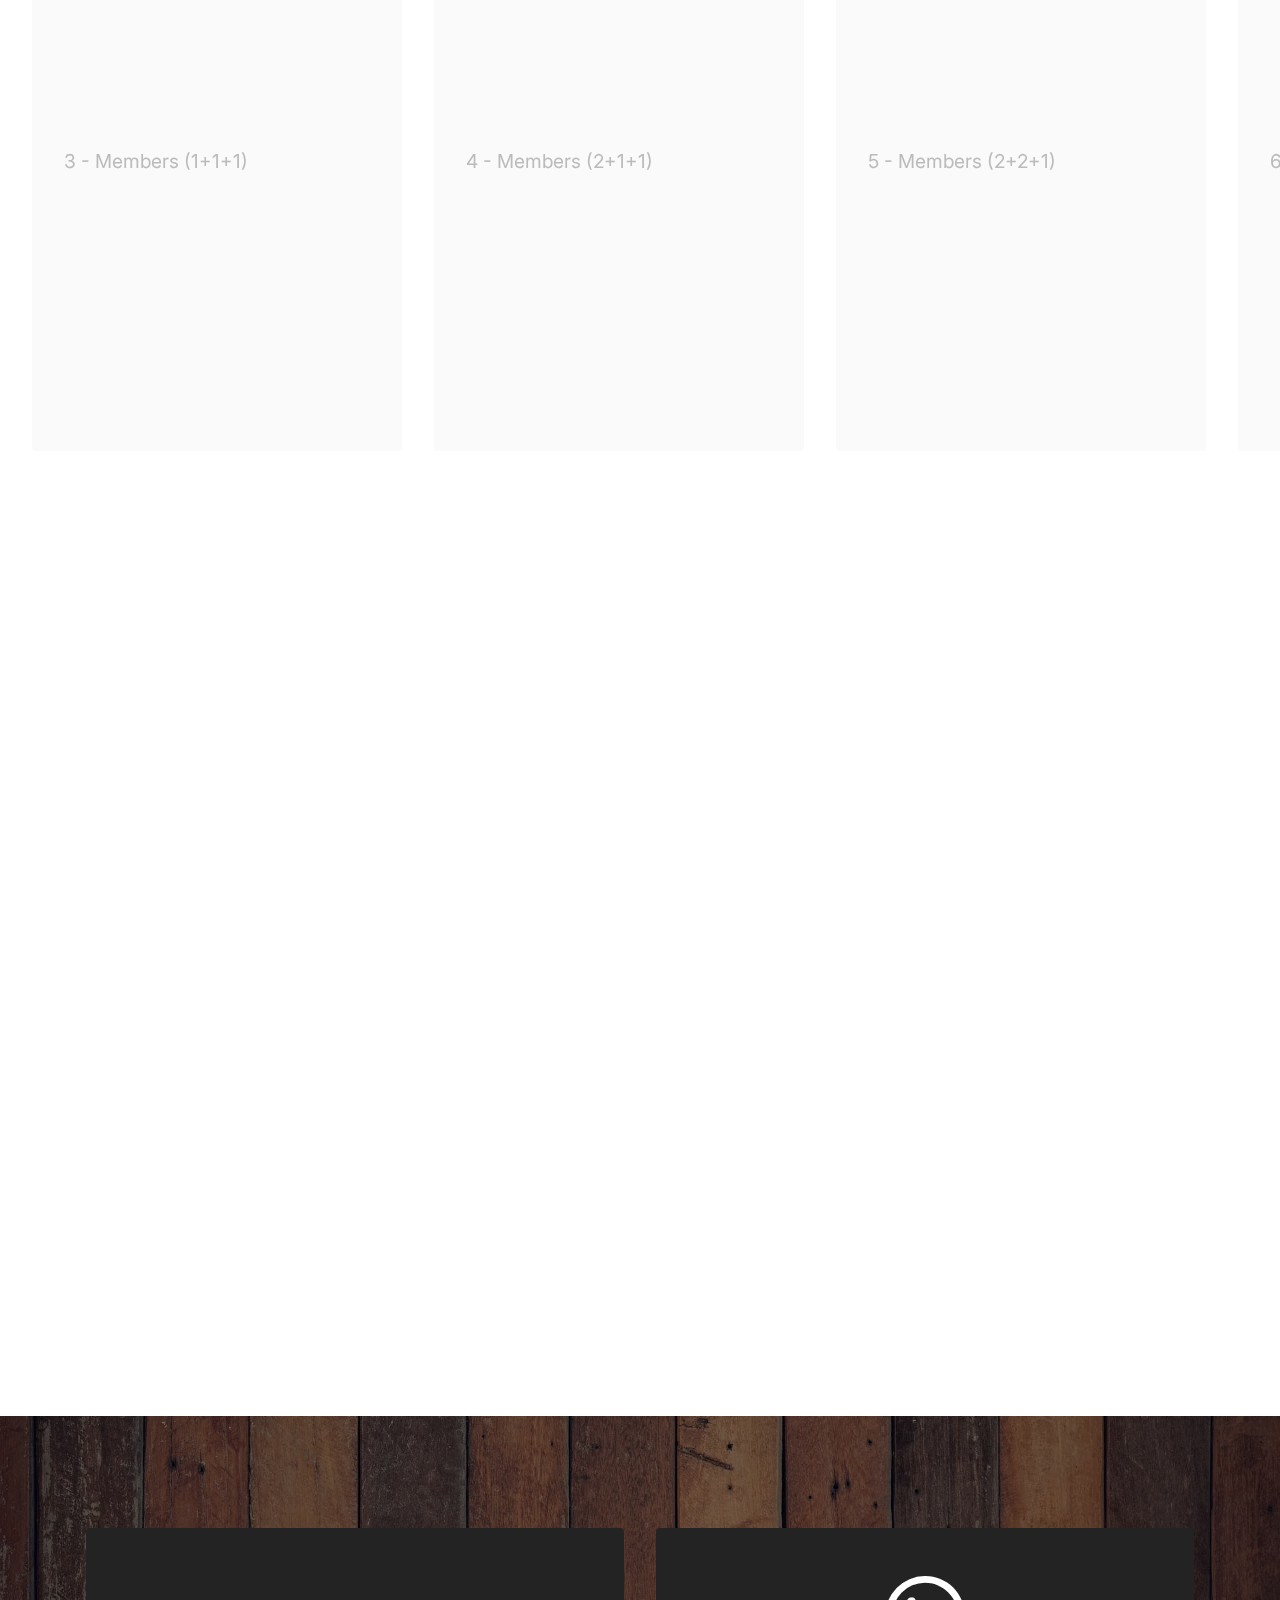
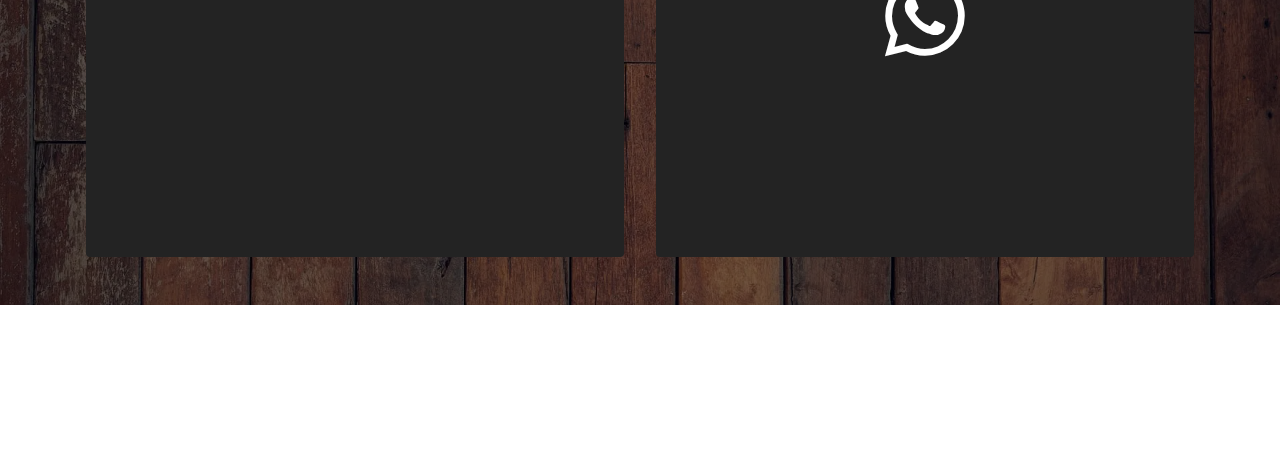
==== commit e5a570dd: "create github pages" ====
--- a/index.html
+++ b/index.html
@@ -126,7 +126,7 @@
             <div class="item features-image сol-12 col-md-6 col-lg-4">
                 <div class="item-wrapper">
                     <div class="item-img">
-                        <img src="assets/images/mbr-815x543.jpeg" alt="Mobirise Website Builder">
+                        <img src="assets/images/mbr-815x543.webp" alt="Mobirise Website Builder">
                     </div>
                     <div class="item-content">
                         <h5 class="item-title mbr-fonts-style display-7"><strong>Prime Locations</strong></h5>
@@ -139,7 +139,7 @@
             <div class="item features-image сol-12 col-md-6 col-lg-4">
                 <div class="item-wrapper">
                     <div class="item-img">
-                        <img src="assets/images/mbr-815x576.jpeg" alt="Mobirise Website Builder">
+                        <img src="assets/images/mbr-815x576.webp" alt="Mobirise Website Builder">
                     </div>
                     <div class="item-content">
                         <h5 class="item-title mbr-fonts-style display-7"><span style="font-size: 19.2px;"><strong>Neighbours</strong></span><br></h5>
@@ -152,7 +152,7 @@
             <div class="item features-image сol-12 col-md-6 col-lg-4">
                 <div class="item-wrapper">
                     <div class="item-img">
-                        <img src="assets/images/mbr-815x517.jpg" alt="Mobirise Website Builder">
+                        <img src="assets/images/mbr-815x517.webp" alt="Mobirise Website Builder">
                     </div>
                     <div class="item-content">
                         <h5 class="item-title mbr-fonts-style display-7"><strong>High-Speed Internet</strong></h5>
@@ -175,7 +175,7 @@
             <div class="item features-image сol-12 col-md-6 col-lg-4">
                 <div class="item-wrapper">
                     <div class="item-img">
-                        <img src="assets/images/mbr-1-815x543.jpg" alt="Mobirise Website Builder">
+                        <img src="assets/images/mbr-1-815x543.webp" alt="Mobirise Website Builder">
                     </div>
                     <div class="item-content">
                         <h5 class="item-title mbr-fonts-style display-7"><span style="font-size: 19.2px;"><strong>Housekeeping</strong></span><br></h5>
@@ -188,7 +188,7 @@
             <div class="item features-image сol-12 col-md-6 col-lg-4">
                 <div class="item-wrapper">
                     <div class="item-img">
-                        <img src="assets/images/mbr-815x544.jpg" alt="Mobirise Website Builder">
+                        <img src="assets/images/mbr-815x544.webp" alt="Mobirise Website Builder">
                     </div>
                     <div class="item-content">
                         <h5 class="item-title mbr-fonts-style display-7"><strong>Meal Plans</strong></h5>
@@ -201,7 +201,7 @@
             <div class="item features-image сol-12 col-md-6 col-lg-4">
                 <div class="item-wrapper">
                     <div class="item-img">
-                        <img src="assets/images/mbr-815x540.jpg" alt="Mobirise Website Builder">
+                        <img src="assets/images/mbr-815x540.webp" alt="Mobirise Website Builder">
                     </div>
                     <div class="item-content">
                         <h5 class="item-title mbr-fonts-style display-7"><strong>Quick Support</strong></h5>
@@ -231,7 +231,7 @@
                         <div class="slide-content">
                             <div class="item-img">
                                 <div class="item-wrapper">
-                                    <img src="assets/images/pexels-rachel-claire-5490384-600x900.jpeg" alt="Mobirise Website Builder" title="">
+                                    <img src="assets/images/pexels-rachel-claire-5490384-600x900.webp" alt="Mobirise Website Builder" title="">
                                 </div>
                             </div>
                             <div class="item-content">
@@ -247,7 +247,7 @@
                         <div class="slide-content">
                             <div class="item-img">
                                 <div class="item-wrapper">
-                                    <img src="assets/images/masaaki-komori-imbxscxyife-unsplash-600x400.jpg" alt="Mobirise Website Builder" title="" data-slide-to="1" data-bs-slide-to="1">
+                                    <img src="assets/images/masaaki-komori-imbxscxyife-unsplash-600x400.webp" alt="Mobirise Website Builder" title="" data-slide-to="1" data-bs-slide-to="1">
                                 </div>
                             </div>
                             <div class="item-content">
@@ -262,7 +262,7 @@
                         <div class="slide-content">
                             <div class="item-img">
                                 <div class="item-wrapper">
-                                    <img src="assets/images/febrian-zakaria-2qtscoqnoag-unsplash-600x900.jpeg" alt="Mobirise Website Builder" title="" data-slide-to="2" data-bs-slide-to="2">
+                                    <img src="assets/images/febrian-zakaria-2qtscoqnoag-unsplash-600x900.webp" alt="Mobirise Website Builder" title="" data-slide-to="2" data-bs-slide-to="2">
                                 </div>
                             </div>
                             <div class="item-content">
@@ -277,7 +277,7 @@
                         <div class="slide-content">
                             <div class="item-img">
                                 <div class="item-wrapper">
-                                    <img src="assets/images/pexels-engin-akyurt-3688261-600x400.jpg" alt="Mobirise Website Builder" title="">
+                                    <img src="assets/images/pexels-engin-akyurt-3688261-600x400.webp" alt="Mobirise Website Builder" title="">
                                 </div>
                             </div>
                             <div class="item-content">
@@ -315,7 +315,7 @@
                         <div class="slide-content">
                             <div class="item-img">
                                 <div class="item-wrapper">
-                                    <img src="assets/images/mbr-3-600x400.jpg" alt="Mobirise Website Builder" title="">
+                                    <img src="assets/images/mbr-3-600x400.webp" alt="Mobirise Website Builder" title="">
                                 </div>
                             </div>
                             <div class="item-content">
@@ -331,7 +331,7 @@
                         <div class="slide-content">
                             <div class="item-img">
                                 <div class="item-wrapper">
-                                    <img src="assets/images/mbr-600x396.jpg" alt="Mobirise Website Builder" title="" data-slide-to="1" data-bs-slide-to="1">
+                                    <img src="assets/images/mbr-600x396.webp" alt="Mobirise Website Builder" title="" data-slide-to="1" data-bs-slide-to="1">
                                 </div>
                             </div>
                             <div class="item-content">
@@ -345,7 +345,7 @@
                         <div class="slide-content">
                             <div class="item-img">
                                 <div class="item-wrapper">
-                                    <img src="assets/images/mbr-600x455.jpg" alt="Mobirise Website Builder" title="" data-slide-to="2" data-bs-slide-to="2">
+                                    <img src="assets/images/mbr-600x455.webp" alt="Mobirise Website Builder" title="" data-slide-to="2" data-bs-slide-to="2">
                                 </div>
                             </div>
                             <div class="item-content">
@@ -360,7 +360,7 @@
                         <div class="slide-content">
                             <div class="item-img">
                                 <div class="item-wrapper">
-                                    <img src="assets/images/mbr-4-600x400.jpg" alt="Mobirise Website Builder" title="">
+                                    <img src="assets/images/mbr-4-600x400.webp" alt="Mobirise Website Builder" title="">
                                 </div>
                             </div>
                             <div class="item-content">
@@ -409,46 +409,46 @@
     <div class="container">
         <div class="row justify-content-center">
             <div class="col-12 col-md-12">
-                <div class="carousel slide" id="tHhly1bNRq" data-ride="carousel" data-bs-ride="carousel" data-interval="5000" data-bs-interval="5000">
+                <div class="carousel slide" id="tHhnIaisjD" data-ride="carousel" data-bs-ride="carousel" data-interval="5000" data-bs-interval="5000">
                     <ol class="carousel-indicators">
-                        <li data-slide-to="0" data-bs-slide-to="0" class="active" data-target="#tHhly1bNRq" data-bs-target="#tHhly1bNRq"></li><li data-slide-to="1" data-bs-slide-to="1" class="" data-target="#tHhly1bNRq" data-bs-target="#tHhly1bNRq"></li><li data-slide-to="2" data-bs-slide-to="2" class="" data-target="#tHhly1bNRq" data-bs-target="#tHhly1bNRq"></li>
-                        <li data-slide-to="3" data-bs-slide-to="3" data-target="#tHhly1bNRq" data-bs-target="#tHhly1bNRq"></li>
+                        <li data-slide-to="0" data-bs-slide-to="0" class="active" data-target="#tHhnIaisjD" data-bs-target="#tHhnIaisjD"></li><li data-slide-to="1" data-bs-slide-to="1" class="" data-target="#tHhnIaisjD" data-bs-target="#tHhnIaisjD"></li><li data-slide-to="2" data-bs-slide-to="2" class="" data-target="#tHhnIaisjD" data-bs-target="#tHhnIaisjD"></li>
+                        <li data-slide-to="3" data-bs-slide-to="3" data-target="#tHhnIaisjD" data-bs-target="#tHhnIaisjD"></li>
                         
                     </ol>
                     <div class="carousel-inner">
                         <div class="carousel-item slider-image item active">
                             <div class="item-wrapper">
                                 
-                                <img class="d-block w-100" src="assets/images/2-bhk-1-2164x2752.jpg" alt="Mobirise Website Builder" data-slide-to="1" data-bs-slide-to="1">
+                                <img class="d-block w-100" src="assets/images/2-bhk-1-2164x2752.webp" alt="Mobirise Website Builder" data-slide-to="1" data-bs-slide-to="1">
                                 
                             </div>
                         </div><div class="carousel-item slider-image item">
                             <div class="item-wrapper">
                                 
-                                <img class="d-block w-100" src="assets/images/1-bhk-wb1-2166x2708.jpg" alt="Mobirise Website Builder" data-slide-to="2" data-bs-slide-to="2">
+                                <img class="d-block w-100" src="assets/images/1-bhk-wb1-2166x2708.webp" alt="Mobirise Website Builder" data-slide-to="2" data-bs-slide-to="2">
                                 
                             </div>
                         </div><div class="carousel-item slider-image item">
                             <div class="item-wrapper">
                                 
-                                <img class="d-block w-100" src="assets/images/1-bhk-wb-2166x2708.jpg" alt="Mobirise Website Builder" data-slide-to="3" data-bs-slide-to="3">
+                                <img class="d-block w-100" src="assets/images/1-bhk-wb-2166x2708.webp" alt="Mobirise Website Builder" data-slide-to="3" data-bs-slide-to="3">
                                 
                             </div>
                         </div><div class="carousel-item slider-image item">
                             <div class="item-wrapper">
                                 
-                                <img class="d-block w-100" src="assets/images/2-bhk-2-2164x2752.jpg" alt="Mobirise Website Builder" data-slide-to="0" data-bs-slide-to="0">
-                                
-                            </div>
-                        </div>
-                        
-                        
-                    </div>
-                    <a class="carousel-control carousel-control-prev" role="button" data-slide="prev" data-bs-slide="prev" href="#tHhly1bNRq">
+                                <img class="d-block w-100" src="assets/images/2-bhk-2-2164x2752.webp" alt="Mobirise Website Builder" data-slide-to="0" data-bs-slide-to="0">
+                                
+                            </div>
+                        </div>
+                        
+                        
+                    </div>
+                    <a class="carousel-control carousel-control-prev" role="button" data-slide="prev" data-bs-slide="prev" href="#tHhnIaisjD">
                         <span class="mobi-mbri mobi-mbri-arrow-prev" aria-hidden="true"></span>
                         <span class="sr-only visually-hidden">Previous</span>
                     </a>
-                    <a class="carousel-control carousel-control-next" role="button" data-slide="next" data-bs-slide="next" href="#tHhly1bNRq">
+                    <a class="carousel-control carousel-control-next" role="button" data-slide="next" data-bs-slide="next" href="#tHhnIaisjD">
                         <span class="mobi-mbri mobi-mbri-arrow-next" aria-hidden="true"></span>
                         <span class="sr-only visually-hidden">Next</span>
                     </a>
@@ -516,7 +516,7 @@
             </div>
         </div>
     </div>
-</section><section class="display-7" style="padding: 0;align-items: center;justify-content: center;flex-wrap: wrap;    align-content: center;display: flex;position: relative;height: 4rem;"><a href="https://mobiri.se/3033887" style="flex: 1 1;height: 4rem;position: absolute;width: 100%;z-index: 1;"><img alt="" style="height: 4rem;" src="[data-uri]"></a><p style="margin: 0;text-align: center;" class="display-7">Made with  &#8204;</p><a style="z-index:1" href="https://mobirise.com/builder/html-code-generator.html">HTML Code Generator</a></section><script src="assets/bootstrap/js/bootstrap.bundle.min.js"></script>  <script src="assets/parallax/jarallax.js"></script>  <script src="assets/smoothscroll/smooth-scroll.js"></script>  <script src="assets/ytplayer/index.js"></script>  <script src="assets/dropdown/js/navbar-dropdown.js"></script>  <script src="assets/embla/embla.min.js"></script>  <script src="assets/embla/script.js"></script>  <script src="assets/theme/js/script.js"></script>  
+</section><section class="display-7" style="padding: 0;align-items: center;justify-content: center;flex-wrap: wrap;    align-content: center;display: flex;position: relative;height: 4rem;"><a href="https://mobiri.se/3033887" style="flex: 1 1;height: 4rem;position: absolute;width: 100%;z-index: 1;"><img alt="" style="height: 4rem;" src="[data-uri]"></a><p style="margin: 0;text-align: center;" class="display-7">Made with  &#8204;</p><a style="z-index:1" href="https://mobirise.com/builder/html-code-generator.html">HTML Code Creator</a></section><script src="assets/bootstrap/js/bootstrap.bundle.min.js"></script>  <script src="assets/parallax/jarallax.js"></script>  <script src="assets/smoothscroll/smooth-scroll.js"></script>  <script src="assets/ytplayer/index.js"></script>  <script src="assets/dropdown/js/navbar-dropdown.js"></script>  <script src="assets/embla/embla.min.js"></script>  <script src="assets/embla/script.js"></script>  <script src="assets/theme/js/script.js"></script>  
   
   
  <div id="scrollToTop" class="scrollToTop mbr-arrow-up"><a style="text-align: center;"><i class="mbr-arrow-up-icon mbr-arrow-up-icon-cm cm-icon cm-icon-smallarrow-up"></i></a></div>
--- a/assets/mobirise/css/mbr-additional.css
+++ b/assets/mobirise/css/mbr-additional.css
@@ -1057,7 +1057,7 @@
   }
 }
 .cid-tGN5LjjEiV {
-  background-image: url("../../../assets/images/masaaki-komori-imbxscxyife-unsplash-2000x1333.jpeg");
+  background-image: url("../../../assets/images/masaaki-komori-imbxscxyife-unsplash-2000x1333.webp");
 }
 .cid-tGN5LjjEiV .mbr-fallback-image.disabled {
   display: none;
@@ -1095,7 +1095,7 @@
   color: #000000;
 }
 .cid-tGR6v60Wio {
-  background-image: url("../../../assets/images/mbr-1920x1280.jpg");
+  background-image: url("../../../assets/images/mbr-1920x1280.webp");
 }
 .cid-tGR6v60Wio .mbr-fallback-image.disabled {
   display: none;
@@ -1679,7 +1679,7 @@
 .cid-tGNTQEcckO {
   padding-top: 2rem;
   padding-bottom: 3rem;
-  background-image: url("../../../assets/images/mbr-1920x1278.jpg");
+  background-image: url("../../../assets/images/mbr-1920x1278.webp");
 }
 .cid-tGNTQEcckO .mbr-fallback-image.disabled {
   display: none;
@@ -2256,7 +2256,7 @@
 .cid-tGZbWQLvA0 {
   padding-top: 7rem;
   padding-bottom: 7rem;
-  background-image: url("../../../assets/images/mbr-1920x1278.jpg");
+  background-image: url("../../../assets/images/mbr-1920x1278.webp");
 }
 .cid-tGZbWQLvA0 .mbr-fallback-image.disabled {
   display: none;
@@ -2827,7 +2827,7 @@
 .cid-tGZtV0Lavp {
   padding-top: 7rem;
   padding-bottom: 7rem;
-  background-image: url("../../../assets/images/mbr-1920x1278.jpg");
+  background-image: url("../../../assets/images/mbr-1920x1278.webp");
 }
 .cid-tGZtV0Lavp .mbr-fallback-image.disabled {
   display: none;
@@ -3398,7 +3398,7 @@
 .cid-tGZutvtreO {
   padding-top: 3rem;
   padding-bottom: 4rem;
-  background-image: url("../../../assets/images/mbr-1920x1278.jpg");
+  background-image: url("../../../assets/images/mbr-1920x1278.webp");
 }
 .cid-tGZutvtreO .mbr-fallback-image.disabled {
   display: none;
@@ -3969,7 +3969,7 @@
 .cid-tGZuPueeCU {
   padding-top: 7rem;
   padding-bottom: 7rem;
-  background-image: url("../../../assets/images/mbr-1920x1278.jpg");
+  background-image: url("../../../assets/images/mbr-1920x1278.webp");
 }
 .cid-tGZuPueeCU .mbr-fallback-image.disabled {
   display: none;
@@ -4964,7 +4964,7 @@
 .cid-tHdD4IgKk4 {
   padding-top: 3rem;
   padding-bottom: 5rem;
-  background-image: url("../../../assets/images/mbr-1920x1278.jpg");
+  background-image: url("../../../assets/images/mbr-1920x1278.webp");
 }
 .cid-tHdD4IgKk4 .mbr-fallback-image.disabled {
   display: none;
@@ -5535,7 +5535,7 @@
 .cid-tHdDxaCUoj {
   padding-top: 3rem;
   padding-bottom: 4rem;
-  background-image: url("../../../assets/images/mbr-1920x1278.jpg");
+  background-image: url("../../../assets/images/mbr-1920x1278.webp");
 }
 .cid-tHdDxaCUoj .mbr-fallback-image.disabled {
   display: none;
@@ -6106,7 +6106,7 @@
 .cid-tHdEVmsJRu {
   padding-top: 2rem;
   padding-bottom: 3rem;
-  background-image: url("../../../assets/images/mbr-1920x1278.jpg");
+  background-image: url("../../../assets/images/mbr-1920x1278.webp");
 }
 .cid-tHdEVmsJRu .mbr-fallback-image.disabled {
   display: none;
@@ -6677,7 +6677,7 @@
 .cid-tHdFxCP7hB {
   padding-top: 3rem;
   padding-bottom: 4rem;
-  background-image: url("../../../assets/images/mbr-1920x1278.jpg");
+  background-image: url("../../../assets/images/mbr-1920x1278.webp");
 }
 .cid-tHdFxCP7hB .mbr-fallback-image.disabled {
   display: none;
@@ -7090,7 +7090,7 @@
 .cid-tHdIqPRvQp {
   padding-top: 2rem;
   padding-bottom: 0rem;
-  background-image: url("../../../assets/images/img-20230602-wa0009-864x1152.jpg");
+  background-image: url("../../../assets/images/img-20230602-wa0009-864x1152.webp");
 }
 .cid-tHdIqPRvQp .mbr-fallback-image.disabled {
   display: none;
@@ -7519,7 +7519,7 @@
 .cid-tHdIYIKxCJ {
   padding-top: 2rem;
   padding-bottom: 0rem;
-  background-image: url("../../../assets/images/img-20230602-wa0009-864x1152.jpg");
+  background-image: url("../../../assets/images/img-20230602-wa0009-864x1152.webp");
 }
 .cid-tHdIYIKxCJ .mbr-fallback-image.disabled {
   display: none;
@@ -8465,7 +8465,7 @@
   overflow: hidden;
 }
 .cid-tHfxp44EMd {
-  background-image: url("../../../assets/images/img-20230602-wa0007-864x984.jpg");
+  background-image: url("../../../assets/images/img-20230602-wa0007-864x984.webp");
 }
 .cid-tHfxp44EMd .mbr-fallback-image.disabled {
   display: none;
--- a/assets/mobirise/css/mbr-additional.css
+++ b/assets/mobirise/css/mbr-additional.css
@@ -1057,7 +1057,7 @@
   }
 }
 .cid-tGN5LjjEiV {
-  background-image: url("../../../assets/images/masaaki-komori-imbxscxyife-unsplash-2000x1333.jpeg");
+  background-image: url("../../../assets/images/masaaki-komori-imbxscxyife-unsplash-2000x1333.webp");
 }
 .cid-tGN5LjjEiV .mbr-fallback-image.disabled {
   display: none;
@@ -1095,7 +1095,7 @@
   color: #000000;
 }
 .cid-tGR6v60Wio {
-  background-image: url("../../../assets/images/mbr-1920x1280.jpg");
+  background-image: url("../../../assets/images/mbr-1920x1280.webp");
 }
 .cid-tGR6v60Wio .mbr-fallback-image.disabled {
   display: none;
@@ -1679,7 +1679,7 @@
 .cid-tGNTQEcckO {
   padding-top: 2rem;
   padding-bottom: 3rem;
-  background-image: url("../../../assets/images/mbr-1920x1278.jpg");
+  background-image: url("../../../assets/images/mbr-1920x1278.webp");
 }
 .cid-tGNTQEcckO .mbr-fallback-image.disabled {
   display: none;
@@ -2256,7 +2256,7 @@
 .cid-tGZbWQLvA0 {
   padding-top: 7rem;
   padding-bottom: 7rem;
-  background-image: url("../../../assets/images/mbr-1920x1278.jpg");
+  background-image: url("../../../assets/images/mbr-1920x1278.webp");
 }
 .cid-tGZbWQLvA0 .mbr-fallback-image.disabled {
   display: none;
@@ -2827,7 +2827,7 @@
 .cid-tGZtV0Lavp {
   padding-top: 7rem;
   padding-bottom: 7rem;
-  background-image: url("../../../assets/images/mbr-1920x1278.jpg");
+  background-image: url("../../../assets/images/mbr-1920x1278.webp");
 }
 .cid-tGZtV0Lavp .mbr-fallback-image.disabled {
   display: none;
@@ -3398,7 +3398,7 @@
 .cid-tGZutvtreO {
   padding-top: 3rem;
   padding-bottom: 4rem;
-  background-image: url("../../../assets/images/mbr-1920x1278.jpg");
+  background-image: url("../../../assets/images/mbr-1920x1278.webp");
 }
 .cid-tGZutvtreO .mbr-fallback-image.disabled {
   display: none;
@@ -3969,7 +3969,7 @@
 .cid-tGZuPueeCU {
   padding-top: 7rem;
   padding-bottom: 7rem;
-  background-image: url("../../../assets/images/mbr-1920x1278.jpg");
+  background-image: url("../../../assets/images/mbr-1920x1278.webp");
 }
 .cid-tGZuPueeCU .mbr-fallback-image.disabled {
   display: none;
@@ -4964,7 +4964,7 @@
 .cid-tHdD4IgKk4 {
   padding-top: 3rem;
   padding-bottom: 5rem;
-  background-image: url("../../../assets/images/mbr-1920x1278.jpg");
+  background-image: url("../../../assets/images/mbr-1920x1278.webp");
 }
 .cid-tHdD4IgKk4 .mbr-fallback-image.disabled {
   display: none;
@@ -5535,7 +5535,7 @@
 .cid-tHdDxaCUoj {
   padding-top: 3rem;
   padding-bottom: 4rem;
-  background-image: url("../../../assets/images/mbr-1920x1278.jpg");
+  background-image: url("../../../assets/images/mbr-1920x1278.webp");
 }
 .cid-tHdDxaCUoj .mbr-fallback-image.disabled {
   display: none;
@@ -6106,7 +6106,7 @@
 .cid-tHdEVmsJRu {
   padding-top: 2rem;
   padding-bottom: 3rem;
-  background-image: url("../../../assets/images/mbr-1920x1278.jpg");
+  background-image: url("../../../assets/images/mbr-1920x1278.webp");
 }
 .cid-tHdEVmsJRu .mbr-fallback-image.disabled {
   display: none;
@@ -6677,7 +6677,7 @@
 .cid-tHdFxCP7hB {
   padding-top: 3rem;
   padding-bottom: 4rem;
-  background-image: url("../../../assets/images/mbr-1920x1278.jpg");
+  background-image: url("../../../assets/images/mbr-1920x1278.webp");
 }
 .cid-tHdFxCP7hB .mbr-fallback-image.disabled {
   display: none;
@@ -7090,7 +7090,7 @@
 .cid-tHdIqPRvQp {
   padding-top: 2rem;
   padding-bottom: 0rem;
-  background-image: url("../../../assets/images/img-20230602-wa0009-864x1152.jpg");
+  background-image: url("../../../assets/images/img-20230602-wa0009-864x1152.webp");
 }
 .cid-tHdIqPRvQp .mbr-fallback-image.disabled {
   display: none;
@@ -7519,7 +7519,7 @@
 .cid-tHdIYIKxCJ {
   padding-top: 2rem;
   padding-bottom: 0rem;
-  background-image: url("../../../assets/images/img-20230602-wa0009-864x1152.jpg");
+  background-image: url("../../../assets/images/img-20230602-wa0009-864x1152.webp");
 }
 .cid-tHdIYIKxCJ .mbr-fallback-image.disabled {
   display: none;
@@ -8465,7 +8465,7 @@
   overflow: hidden;
 }
 .cid-tHfxp44EMd {
-  background-image: url("../../../assets/images/img-20230602-wa0007-864x984.jpg");
+  background-image: url("../../../assets/images/img-20230602-wa0007-864x984.webp");
 }
 .cid-tHfxp44EMd .mbr-fallback-image.disabled {
   display: none;
